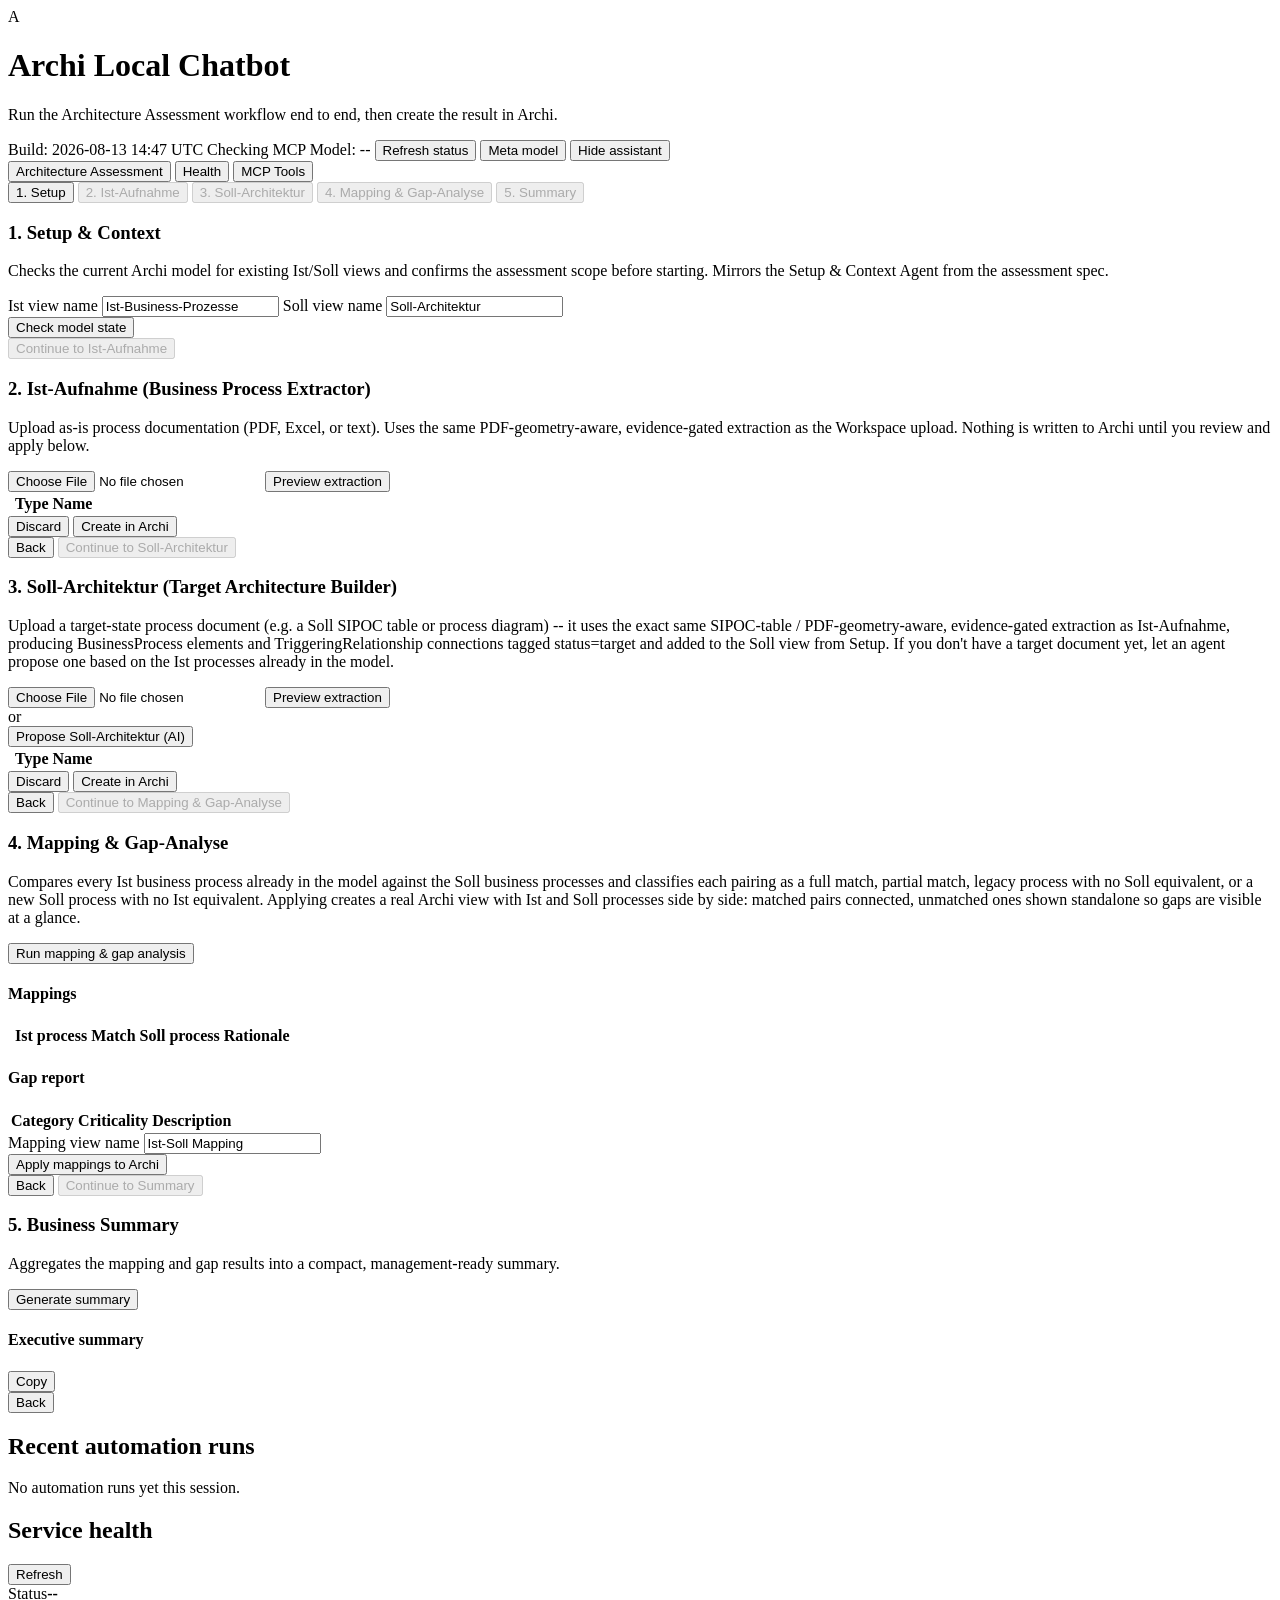
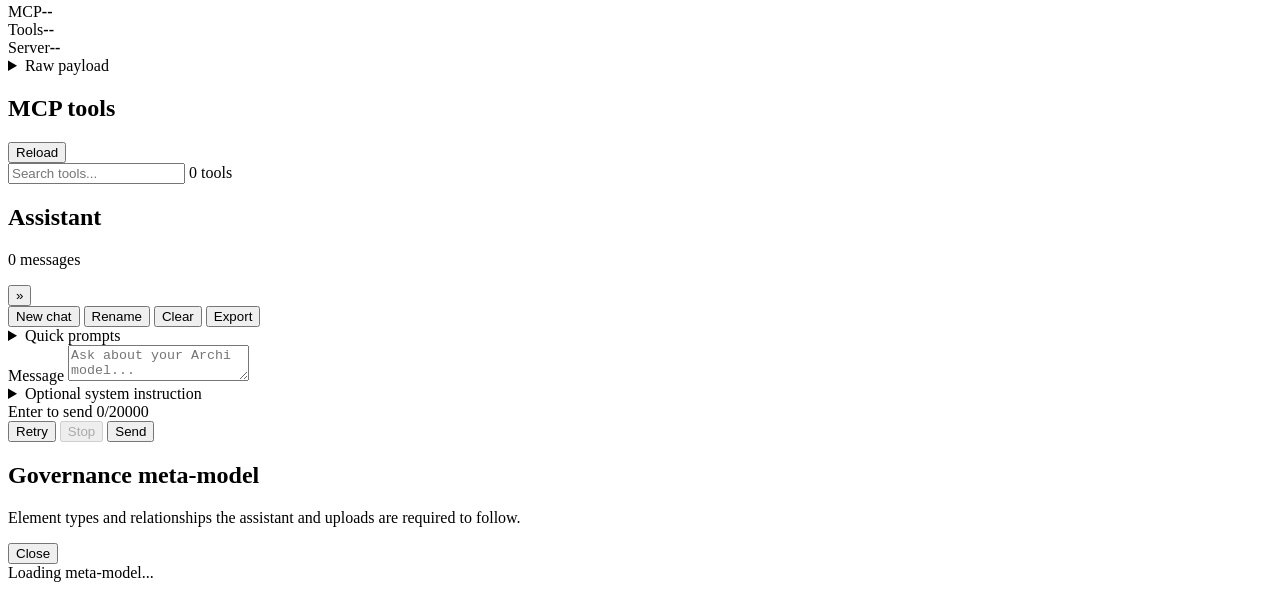
==== frontend/index.html @ 0a6b090e "Fix SIPOC/PDF extraction, mapping pipeline, and simplify UI to Assessment wizard Extraction: - Add d" ====
<!doctype html>
<html lang="en">
  <head>
    <meta charset="UTF-8" />
    <meta name="viewport" content="width=device-width, initial-scale=1.0" />
    <title>Archi Local Chatbot</title>
    <link
      rel="preconnect"
      href="https://fonts.googleapis.com"
    />
    <link
      rel="preconnect"
      href="https://fonts.gstatic.com"
      crossorigin
    />
    <link
      href="https://fonts.googleapis.com/css2?family=IBM+Plex+Sans:wght@400;500;600&family=Space+Grotesk:wght@500;600;700&display=swap"
      rel="stylesheet"
    />
    <link rel="stylesheet" href="/style.css" />
  </head>
  <body>
    <div class="bg-shape bg-shape-1"></div>
    <div class="bg-shape bg-shape-2"></div>

    <div class="app-shell">
      <header class="card topbar">
        <div class="brand">
          <div class="brand-mark">A</div>
          <div>
            <h1>Archi Local Chatbot</h1>
            <p>Run the Architecture Assessment workflow end to end, then create the result in Archi.</p>
          </div>
        </div>
        <div class="topbar-status">
          <span id="buildBadge" class="badge" title="Confirms the browser is running this exact build, not a cached older page">Build: 2026-08-13 14:47 UTC</span>
          <span id="connectionBadge" class="badge status status-pending">Checking MCP</span>
          <span id="modelBadge" class="badge">Model: --</span>
          <button id="refreshHealthBtn" class="btn ghost" type="button">Refresh status</button>
          <button id="metaModelBtn" class="btn ghost" type="button" aria-haspopup="dialog" aria-controls="metaModelModal">
            Meta model
          </button>
          <button id="chatToggleBtn" class="btn ghost" type="button" aria-expanded="true" aria-controls="chatDrawer">
            Hide assistant
          </button>
        </div>
      </header>

      <div id="appGrid" class="app-grid">
        <main class="main-panel">
          <nav class="tab-bar card" aria-label="Workspace sections">
            <button class="tab-btn active" type="button" data-tab="assessmentTab">Architecture Assessment</button>
            <button class="tab-btn" type="button" data-tab="healthTab">Health</button>
            <button class="tab-btn" type="button" data-tab="toolsTab">MCP Tools</button>
          </nav>

          <section id="assessmentTab" class="tab-panel">
            <nav class="assessment-stepper card">
              <button class="assessment-step-btn active" type="button" data-step="setup">1. Setup</button>
              <button class="assessment-step-btn" type="button" data-step="ist" disabled>2. Ist-Aufnahme</button>
              <button class="assessment-step-btn" type="button" data-step="soll" disabled>3. Soll-Architektur</button>
              <button class="assessment-step-btn" type="button" data-step="mapping" disabled>4. Mapping &amp; Gap-Analyse</button>
              <button class="assessment-step-btn" type="button" data-step="summary" disabled>5. Summary</button>
            </nav>

            <section id="assessmentStepSetup" class="card assessment-step">
              <h3>1. Setup &amp; Context</h3>
              <p>Checks the current Archi model for existing Ist/Soll views and confirms the assessment scope before starting. Mirrors the Setup &amp; Context Agent from the assessment spec.</p>
              <div class="assessment-field-row">
                <label>Ist view name
                  <input id="assessmentIstViewName" type="text" value="Ist-Business-Prozesse" maxlength="120" />
                </label>
                <label>Soll view name
                  <input id="assessmentSollViewName" type="text" value="Soll-Architektur" maxlength="120" />
                </label>
              </div>
              <button id="assessmentSetupBtn" class="btn primary" type="button">Check model state</button>
              <div id="assessmentSetupResult" class="assessment-result hidden"></div>
              <div class="assessment-step-actions">
                <span></span>
                <button id="assessmentSetupContinueBtn" class="btn primary" type="button" disabled>Continue to Ist-Aufnahme</button>
              </div>
            </section>

            <section id="assessmentStepIst" class="card assessment-step hidden">
              <h3>2. Ist-Aufnahme (Business Process Extractor)</h3>
              <p>Upload as-is process documentation (PDF, Excel, or text). Uses the same PDF-geometry-aware, evidence-gated extraction as the Workspace upload. Nothing is written to Archi until you review and apply below.</p>
              <form id="assessmentIstForm" class="action-form">
                <input id="assessmentIstFile" type="file" accept=".pdf,.xlsx,.xlsm,.csv,.txt,.md,.json" required />
                <button id="assessmentIstBtn" class="btn primary" type="submit">Preview extraction</button>
              </form>
              <div id="assessmentIstStatus" class="action-status hidden"></div>
              <div id="assessmentIstPreview" class="assessment-preview hidden">
                <div id="assessmentIstCounts" class="preview-counts"></div>
                <div class="table-scroll">
                  <table id="assessmentIstTable" class="preview-table">
                    <thead><tr><th class="col-check"></th><th>Type</th><th>Name</th></tr></thead>
                    <tbody></tbody>
                  </table>
                </div>
                <div class="preview-actions">
                  <button id="assessmentIstDiscardBtn" class="btn ghost" type="button">Discard</button>
                  <button id="assessmentIstApplyBtn" class="btn primary" type="button">Create in Archi</button>
                </div>
              </div>
              <div class="assessment-step-actions">
                <button id="assessmentIstBackBtn" class="btn ghost" type="button">Back</button>
                <button id="assessmentIstContinueBtn" class="btn primary" type="button" disabled>Continue to Soll-Architektur</button>
              </div>
            </section>

            <section id="assessmentStepSoll" class="card assessment-step hidden">
              <h3>3. Soll-Architektur (Target Architecture Builder)</h3>
              <p>Upload a target-state process document (e.g. a Soll SIPOC table or process diagram) -- it uses the exact same SIPOC-table / PDF-geometry-aware, evidence-gated extraction as Ist-Aufnahme, producing BusinessProcess elements and TriggeringRelationship connections tagged status=target and added to the Soll view from Setup. If you don't have a target document yet, let an agent propose one based on the Ist processes already in the model.</p>
              <form id="assessmentSollForm" class="action-form">
                <input id="assessmentSollFile" type="file" accept=".pdf,.xlsx,.xlsm,.csv,.txt,.md,.json" required />
                <button id="assessmentSollBtn" class="btn primary" type="submit">Preview extraction</button>
              </form>
              <div class="assessment-or-divider">or</div>
              <button id="assessmentSollProposeBtn" class="btn primary" type="button">Propose Soll-Architektur (AI)</button>
              <div id="assessmentSollStatus" class="action-status hidden"></div>
              <div id="assessmentSollPreview" class="assessment-preview hidden">
                <div id="assessmentSollCounts" class="preview-counts"></div>
                <div class="table-scroll">
                  <table id="assessmentSollTable" class="preview-table">
                    <thead><tr><th class="col-check"></th><th>Type</th><th>Name</th></tr></thead>
                    <tbody></tbody>
                  </table>
                </div>
                <div class="preview-actions">
                  <button id="assessmentSollDiscardBtn" class="btn ghost" type="button">Discard</button>
                  <button id="assessmentSollApplyBtn" class="btn primary" type="button">Create in Archi</button>
                </div>
              </div>
              <div class="assessment-step-actions">
                <button id="assessmentSollBackBtn" class="btn ghost" type="button">Back</button>
                <button id="assessmentSollContinueBtn" class="btn primary" type="button" disabled>Continue to Mapping &amp; Gap-Analyse</button>
              </div>
            </section>

            <section id="assessmentStepMapping" class="card assessment-step hidden">
              <h3>4. Mapping &amp; Gap-Analyse</h3>
              <p>Compares every Ist business process already in the model against the Soll business processes and classifies each pairing as a full match, partial match, legacy process with no Soll equivalent, or a new Soll process with no Ist equivalent. Applying creates a real Archi view with Ist and Soll processes side by side: matched pairs connected, unmatched ones shown standalone so gaps are visible at a glance.</p>
              <button id="assessmentMappingRunBtn" class="btn primary" type="button">Run mapping &amp; gap analysis</button>
              <div id="assessmentMappingStatus" class="action-status hidden"></div>
              <div id="assessmentMappingResult" class="assessment-preview hidden">
                <h4>Mappings</h4>
                <div class="table-scroll">
                  <table id="assessmentMappingTable" class="preview-table">
                    <thead><tr><th class="col-check"></th><th>Ist process</th><th>Match</th><th>Soll process</th><th>Rationale</th></tr></thead>
                    <tbody></tbody>
                  </table>
                </div>
                <h4>Gap report</h4>
                <div class="table-scroll">
                  <table id="assessmentGapTable" class="preview-table">
                    <thead><tr><th>Category</th><th>Criticality</th><th>Description</th></tr></thead>
                    <tbody></tbody>
                  </table>
                </div>
                <label class="assessment-mapping-view-name-label">Mapping view name
                  <input id="assessmentMappingViewName" type="text" value="Ist-Soll Mapping" maxlength="120" />
                </label>
                <div class="preview-actions">
                  <button id="assessmentMappingApplyBtn" class="btn primary" type="button">Apply mappings to Archi</button>
                </div>
              </div>
              <div class="assessment-step-actions">
                <button id="assessmentMappingBackBtn" class="btn ghost" type="button">Back</button>
                <button id="assessmentMappingContinueBtn" class="btn primary" type="button" disabled>Continue to Summary</button>
              </div>
            </section>

            <section id="assessmentStepSummary" class="card assessment-step hidden">
              <h3>5. Business Summary</h3>
              <p>Aggregates the mapping and gap results into a compact, management-ready summary.</p>
              <button id="assessmentSummaryRunBtn" class="btn primary" type="button">Generate summary</button>
              <div id="assessmentSummaryStatus" class="action-status hidden"></div>
              <div id="assessmentSummaryResult" class="assessment-preview hidden">
                <div id="assessmentSummaryStats" class="kv-grid"></div>
                <h4>Executive summary</h4>
                <p id="assessmentSummaryText" class="assessment-summary-text"></p>
                <button id="assessmentSummaryCopyBtn" class="btn ghost small" type="button">Copy</button>
              </div>
              <div class="assessment-step-actions">
                <button id="assessmentSummaryBackBtn" class="btn ghost" type="button">Back</button>
                <span></span>
              </div>
            </section>

            <section class="card action-log-card">
              <header class="card-head">
                <h2>Recent automation runs</h2>
              </header>
              <div id="actionLog" class="action-log">
                <div class="empty-state">No automation runs yet this session.</div>
              </div>
            </section>
          </section>

          <section id="healthTab" class="tab-panel hidden">
            <section class="card">
              <header class="card-head">
                <h2>Service health</h2>
                <button id="refreshHealthInlineBtn" class="btn ghost small" type="button">Refresh</button>
              </header>
              <div class="kv-grid">
                <div><span>Status</span><strong id="healthStatus">--</strong></div>
                <div><span>MCP</span><strong id="healthMcpStatus">--</strong></div>
                <div><span>Tools</span><strong id="healthToolCount">--</strong></div>
                <div><span>Server</span><strong id="healthServer">--</strong></div>
              </div>
              <details class="raw-block">
                <summary>Raw payload</summary>
                <pre id="healthText">Loading...</pre>
              </details>
            </section>
          </section>

          <section id="toolsTab" class="tab-panel hidden">
            <section class="card">
              <header class="card-head">
                <h2>MCP tools</h2>
                <button id="refreshToolsBtn" class="btn ghost small" type="button">Reload</button>
              </header>
              <div class="tool-toolbar">
                <input id="toolSearchInput" type="search" placeholder="Search tools..." />
                <span id="toolCountBadge" class="badge">0 tools</span>
              </div>
              <div id="toolList" class="tool-list"></div>
            </section>
          </section>
        </main>

        <aside id="chatDrawer" class="chat-drawer card">
          <header class="drawer-head">
            <div class="drawer-head-text">
              <h2 id="conversationTitle">Assistant</h2>
              <p id="conversationMeta">0 messages</p>
            </div>
            <button id="drawerCollapseBtn" class="drawer-collapse-btn" type="button" title="Collapse assistant">&raquo;</button>
          </header>

          <div class="drawer-body">
            <div class="conversation-toolbar">
              <button id="newChatBtn" class="btn small" type="button">New chat</button>
              <button id="renameConversationBtn" class="btn ghost small" type="button">Rename</button>
              <button id="clearBtn" class="btn ghost small" type="button">Clear</button>
              <button id="exportBtn" class="btn ghost small" type="button">Export</button>
            </div>

            <div id="conversationList" class="conversation-list"></div>

            <details class="advanced quick-prompts-details">
              <summary>Quick prompts</summary>
              <div class="quick-prompts">
                <button class="btn ghost quick-prompt" type="button" data-prompt="Summarize the current Archi model structure and key layers.">
                  Model summary
                </button>
                <button class="btn ghost quick-prompt" type="button" data-prompt="Which applications support the customer sales business processes?">
                  Business to app mapping
                </button>
                <button class="btn ghost quick-prompt" type="button" data-prompt="List potential gaps or risks you can infer from this architecture data.">
                  Architecture risks
                </button>
                <button class="btn ghost quick-prompt" type="button" data-prompt="Show important dependencies between technology and application components.">
                  Dependency analysis
                </button>
              </div>
            </details>

            <div id="chatWindow" class="chat-window" aria-live="polite"></div>

            <form id="chatForm" class="composer">
              <label class="sr-only" for="messageInput">Message</label>
              <textarea
                id="messageInput"
                rows="2"
                placeholder="Ask about your Archi model..."
                required
              ></textarea>

              <details class="advanced">
                <summary>Optional system instruction</summary>
                <textarea
                  id="systemPromptInput"
                  rows="3"
                  placeholder="Optional override for assistant behavior on this page."
                ></textarea>
              </details>

              <div class="composer-row">
                <div class="composer-meta">
                  <span class="hint">Enter to send</span>
                  <span id="messageCounter" class="counter">0/20000</span>
                </div>
                <div class="composer-actions">
                  <button id="retryBtn" class="btn ghost small" type="button">Retry</button>
                  <button id="stopBtn" class="btn warn small" type="button" disabled>Stop</button>
                  <button id="sendBtn" class="btn primary small" type="submit">Send</button>
                </div>
              </div>
            </form>
          </div>
        </aside>
      </div>
    </div>

    <div id="metaModelModal" class="modal-overlay hidden" role="dialog" aria-modal="true" aria-labelledby="metaModelTitle">
      <div class="modal-card">
        <header class="modal-head">
          <div>
            <h2 id="metaModelTitle">Governance meta-model</h2>
            <p>Element types and relationships the assistant and uploads are required to follow.</p>
          </div>
          <button id="metaModelCloseBtn" class="btn ghost small" type="button" aria-label="Close">Close</button>
        </header>
        <div id="metaModelBody" class="modal-body">
          <div class="empty-state">Loading meta-model...</div>
        </div>
      </div>
    </div>

    <script src="/app.js"></script>
  </body>
</html>
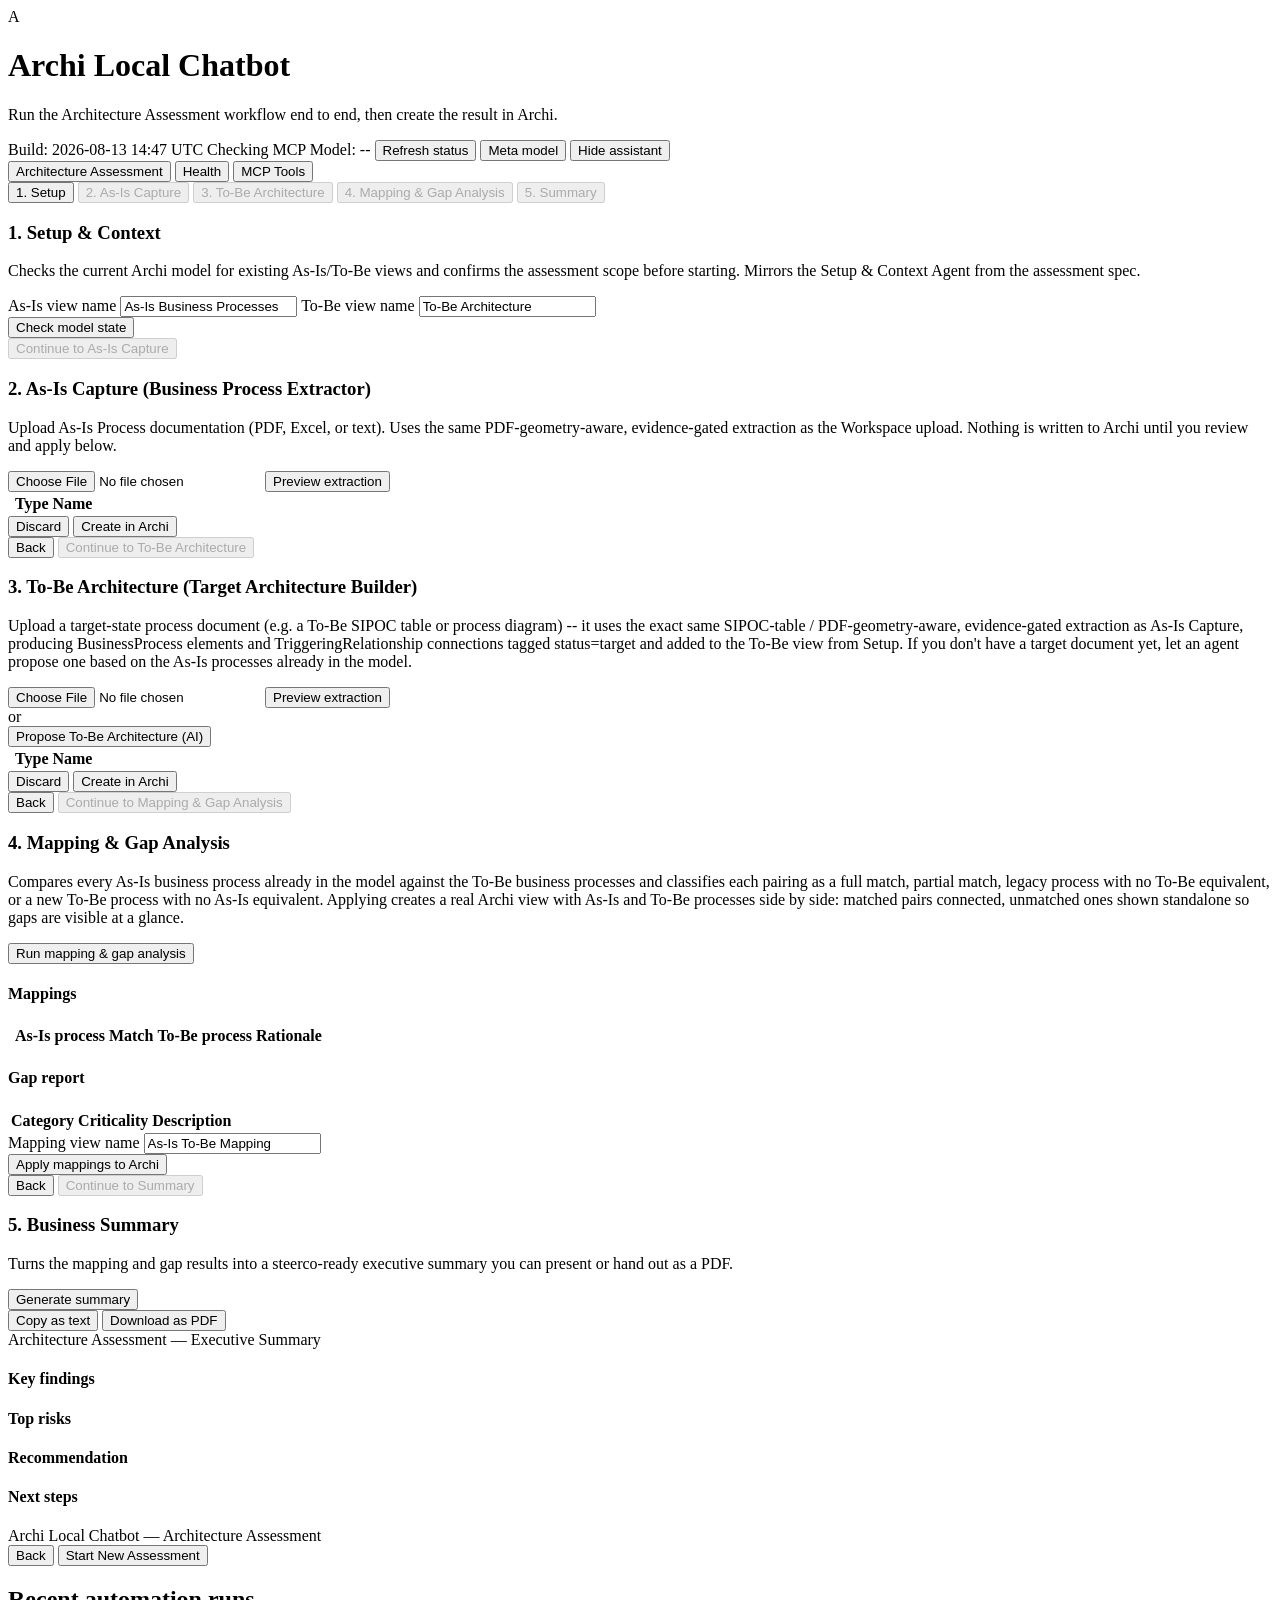
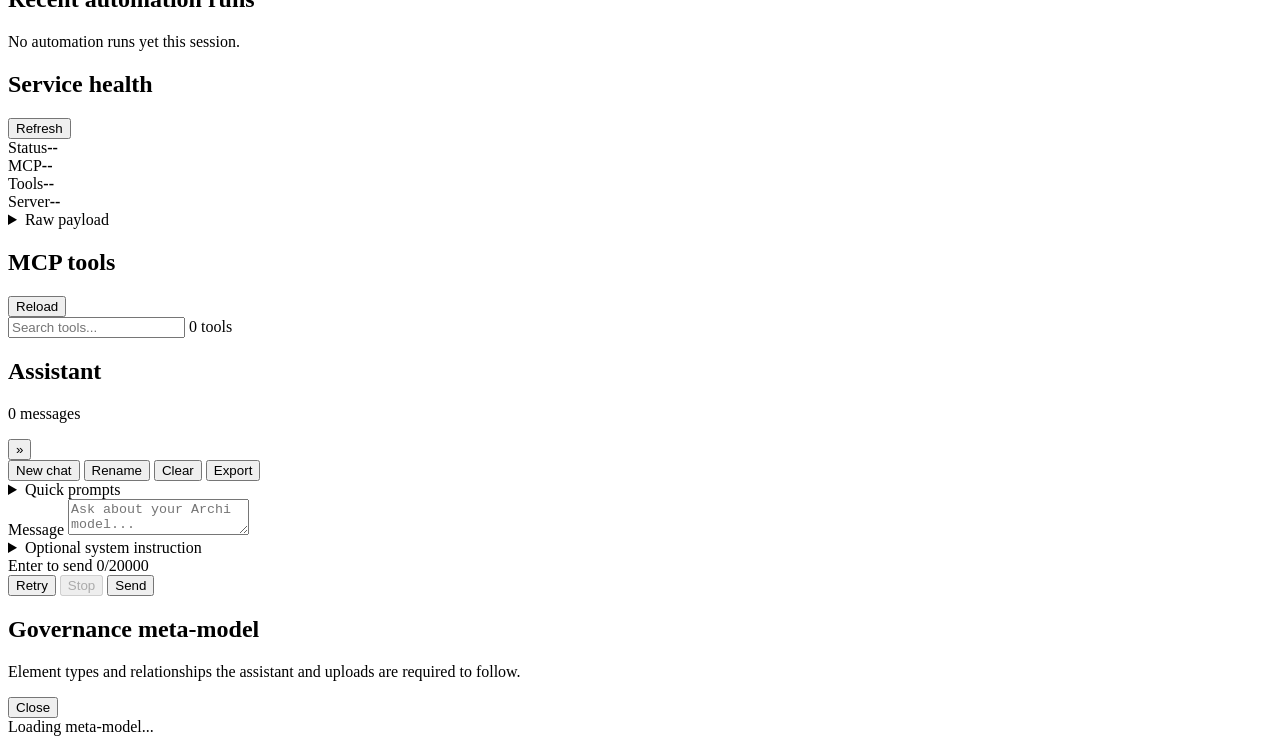
==== commit 6bae1d10: "Fixed As-Is and To-Be Extraction from PDF to Archimate language" ====
--- a/frontend/index.html
+++ b/frontend/index.html
@@ -57,34 +57,34 @@
           <section id="assessmentTab" class="tab-panel">
             <nav class="assessment-stepper card">
               <button class="assessment-step-btn active" type="button" data-step="setup">1. Setup</button>
-              <button class="assessment-step-btn" type="button" data-step="ist" disabled>2. Ist-Aufnahme</button>
-              <button class="assessment-step-btn" type="button" data-step="soll" disabled>3. Soll-Architektur</button>
-              <button class="assessment-step-btn" type="button" data-step="mapping" disabled>4. Mapping &amp; Gap-Analyse</button>
+              <button class="assessment-step-btn" type="button" data-step="ist" disabled>2. As-Is Capture</button>
+              <button class="assessment-step-btn" type="button" data-step="soll" disabled>3. To-Be Architecture</button>
+              <button class="assessment-step-btn" type="button" data-step="mapping" disabled>4. Mapping &amp; Gap Analysis</button>
               <button class="assessment-step-btn" type="button" data-step="summary" disabled>5. Summary</button>
             </nav>
 
             <section id="assessmentStepSetup" class="card assessment-step">
               <h3>1. Setup &amp; Context</h3>
-              <p>Checks the current Archi model for existing Ist/Soll views and confirms the assessment scope before starting. Mirrors the Setup &amp; Context Agent from the assessment spec.</p>
+              <p>Checks the current Archi model for existing As-Is/To-Be views and confirms the assessment scope before starting. Mirrors the Setup &amp; Context Agent from the assessment spec.</p>
               <div class="assessment-field-row">
-                <label>Ist view name
-                  <input id="assessmentIstViewName" type="text" value="Ist-Business-Prozesse" maxlength="120" />
+                <label>As-Is view name
+                  <input id="assessmentIstViewName" type="text" value="As-Is Business Processes" maxlength="120" />
                 </label>
-                <label>Soll view name
-                  <input id="assessmentSollViewName" type="text" value="Soll-Architektur" maxlength="120" />
+                <label>To-Be view name
+                  <input id="assessmentSollViewName" type="text" value="To-Be Architecture" maxlength="120" />
                 </label>
               </div>
               <button id="assessmentSetupBtn" class="btn primary" type="button">Check model state</button>
               <div id="assessmentSetupResult" class="assessment-result hidden"></div>
               <div class="assessment-step-actions">
                 <span></span>
-                <button id="assessmentSetupContinueBtn" class="btn primary" type="button" disabled>Continue to Ist-Aufnahme</button>
+                <button id="assessmentSetupContinueBtn" class="btn primary" type="button" disabled>Continue to As-Is Capture</button>
               </div>
             </section>
 
             <section id="assessmentStepIst" class="card assessment-step hidden">
-              <h3>2. Ist-Aufnahme (Business Process Extractor)</h3>
-              <p>Upload as-is process documentation (PDF, Excel, or text). Uses the same PDF-geometry-aware, evidence-gated extraction as the Workspace upload. Nothing is written to Archi until you review and apply below.</p>
+              <h3>2. As-Is Capture (Business Process Extractor)</h3>
+              <p>Upload As-Is Process documentation (PDF, Excel, or text). Uses the same PDF-geometry-aware, evidence-gated extraction as the Workspace upload. Nothing is written to Archi until you review and apply below.</p>
               <form id="assessmentIstForm" class="action-form">
                 <input id="assessmentIstFile" type="file" accept=".pdf,.xlsx,.xlsm,.csv,.txt,.md,.json" required />
                 <button id="assessmentIstBtn" class="btn primary" type="submit">Preview extraction</button>
@@ -105,19 +105,19 @@
               </div>
               <div class="assessment-step-actions">
                 <button id="assessmentIstBackBtn" class="btn ghost" type="button">Back</button>
-                <button id="assessmentIstContinueBtn" class="btn primary" type="button" disabled>Continue to Soll-Architektur</button>
+                <button id="assessmentIstContinueBtn" class="btn primary" type="button" disabled>Continue to To-Be Architecture</button>
               </div>
             </section>
 
             <section id="assessmentStepSoll" class="card assessment-step hidden">
-              <h3>3. Soll-Architektur (Target Architecture Builder)</h3>
-              <p>Upload a target-state process document (e.g. a Soll SIPOC table or process diagram) -- it uses the exact same SIPOC-table / PDF-geometry-aware, evidence-gated extraction as Ist-Aufnahme, producing BusinessProcess elements and TriggeringRelationship connections tagged status=target and added to the Soll view from Setup. If you don't have a target document yet, let an agent propose one based on the Ist processes already in the model.</p>
+              <h3>3. To-Be Architecture (Target Architecture Builder)</h3>
+              <p>Upload a target-state process document (e.g. a To-Be SIPOC table or process diagram) -- it uses the exact same SIPOC-table / PDF-geometry-aware, evidence-gated extraction as As-Is Capture, producing BusinessProcess elements and TriggeringRelationship connections tagged status=target and added to the To-Be view from Setup. If you don't have a target document yet, let an agent propose one based on the As-Is processes already in the model.</p>
               <form id="assessmentSollForm" class="action-form">
                 <input id="assessmentSollFile" type="file" accept=".pdf,.xlsx,.xlsm,.csv,.txt,.md,.json" required />
                 <button id="assessmentSollBtn" class="btn primary" type="submit">Preview extraction</button>
               </form>
               <div class="assessment-or-divider">or</div>
-              <button id="assessmentSollProposeBtn" class="btn primary" type="button">Propose Soll-Architektur (AI)</button>
+              <button id="assessmentSollProposeBtn" class="btn primary" type="button">Propose To-Be Architecture (AI)</button>
               <div id="assessmentSollStatus" class="action-status hidden"></div>
               <div id="assessmentSollPreview" class="assessment-preview hidden">
                 <div id="assessmentSollCounts" class="preview-counts"></div>
@@ -134,20 +134,20 @@
               </div>
               <div class="assessment-step-actions">
                 <button id="assessmentSollBackBtn" class="btn ghost" type="button">Back</button>
-                <button id="assessmentSollContinueBtn" class="btn primary" type="button" disabled>Continue to Mapping &amp; Gap-Analyse</button>
+                <button id="assessmentSollContinueBtn" class="btn primary" type="button" disabled>Continue to Mapping &amp; Gap Analysis</button>
               </div>
             </section>
 
             <section id="assessmentStepMapping" class="card assessment-step hidden">
-              <h3>4. Mapping &amp; Gap-Analyse</h3>
-              <p>Compares every Ist business process already in the model against the Soll business processes and classifies each pairing as a full match, partial match, legacy process with no Soll equivalent, or a new Soll process with no Ist equivalent. Applying creates a real Archi view with Ist and Soll processes side by side: matched pairs connected, unmatched ones shown standalone so gaps are visible at a glance.</p>
+              <h3>4. Mapping &amp; Gap Analysis</h3>
+              <p>Compares every As-Is business process already in the model against the To-Be business processes and classifies each pairing as a full match, partial match, legacy process with no To-Be equivalent, or a new To-Be process with no As-Is equivalent. Applying creates a real Archi view with As-Is and To-Be processes side by side: matched pairs connected, unmatched ones shown standalone so gaps are visible at a glance.</p>
               <button id="assessmentMappingRunBtn" class="btn primary" type="button">Run mapping &amp; gap analysis</button>
               <div id="assessmentMappingStatus" class="action-status hidden"></div>
               <div id="assessmentMappingResult" class="assessment-preview hidden">
                 <h4>Mappings</h4>
                 <div class="table-scroll">
                   <table id="assessmentMappingTable" class="preview-table">
-                    <thead><tr><th class="col-check"></th><th>Ist process</th><th>Match</th><th>Soll process</th><th>Rationale</th></tr></thead>
+                    <thead><tr><th class="col-check"></th><th>As-Is process</th><th>Match</th><th>To-Be process</th><th>Rationale</th></tr></thead>
                     <tbody></tbody>
                   </table>
                 </div>
@@ -159,7 +159,7 @@
                   </table>
                 </div>
                 <label class="assessment-mapping-view-name-label">Mapping view name
-                  <input id="assessmentMappingViewName" type="text" value="Ist-Soll Mapping" maxlength="120" />
+                  <input id="assessmentMappingViewName" type="text" value="As-Is To-Be Mapping" maxlength="120" />
                 </label>
                 <div class="preview-actions">
                   <button id="assessmentMappingApplyBtn" class="btn primary" type="button">Apply mappings to Archi</button>
@@ -173,18 +173,54 @@
 
             <section id="assessmentStepSummary" class="card assessment-step hidden">
               <h3>5. Business Summary</h3>
-              <p>Aggregates the mapping and gap results into a compact, management-ready summary.</p>
+              <p>Turns the mapping and gap results into a steerco-ready executive summary you can present or hand out as a PDF.</p>
               <button id="assessmentSummaryRunBtn" class="btn primary" type="button">Generate summary</button>
               <div id="assessmentSummaryStatus" class="action-status hidden"></div>
               <div id="assessmentSummaryResult" class="assessment-preview hidden">
-                <div id="assessmentSummaryStats" class="kv-grid"></div>
-                <h4>Executive summary</h4>
-                <p id="assessmentSummaryText" class="assessment-summary-text"></p>
-                <button id="assessmentSummaryCopyBtn" class="btn ghost small" type="button">Copy</button>
+                <div class="summary-toolbar">
+                  <button id="assessmentSummaryCopyBtn" class="btn ghost small" type="button">Copy as text</button>
+                  <button id="assessmentSummaryDownloadBtn" class="btn primary small" type="button">Download as PDF</button>
+                </div>
+
+                <article id="summarySlide" class="summary-slide">
+                  <header class="summary-slide-head">
+                    <div class="summary-slide-kicker">Architecture Assessment &mdash; Executive Summary</div>
+                    <h2 id="summaryHeadline" class="summary-headline"></h2>
+                    <span id="summaryReadinessBadge" class="summary-readiness-badge"></span>
+                  </header>
+
+                  <div id="summaryStatRow" class="summary-stat-row"></div>
+
+                  <div class="summary-columns">
+                    <section class="summary-block">
+                      <h4>Key findings</h4>
+                      <ul id="summaryFindingsList" class="summary-list"></ul>
+                    </section>
+                    <section class="summary-block summary-block-risk">
+                      <h4>Top risks</h4>
+                      <ul id="summaryRisksList" class="summary-list"></ul>
+                    </section>
+                  </div>
+
+                  <section class="summary-block summary-block-recommendation">
+                    <h4>Recommendation</h4>
+                    <p id="summaryRecommendationText"></p>
+                  </section>
+
+                  <section class="summary-block">
+                    <h4>Next steps</h4>
+                    <ol id="summaryNextStepsList" class="summary-list summary-list-numbered"></ol>
+                  </section>
+
+                  <footer class="summary-slide-footer">
+                    <span id="summaryGeneratedAt"></span>
+                    <span>Archi Local Chatbot &mdash; Architecture Assessment</span>
+                  </footer>
+                </article>
               </div>
               <div class="assessment-step-actions">
                 <button id="assessmentSummaryBackBtn" class="btn ghost" type="button">Back</button>
-                <span></span>
+                <button id="assessmentStartNewBtn" class="btn primary" type="button">Start New Assessment</button>
               </div>
             </section>
 
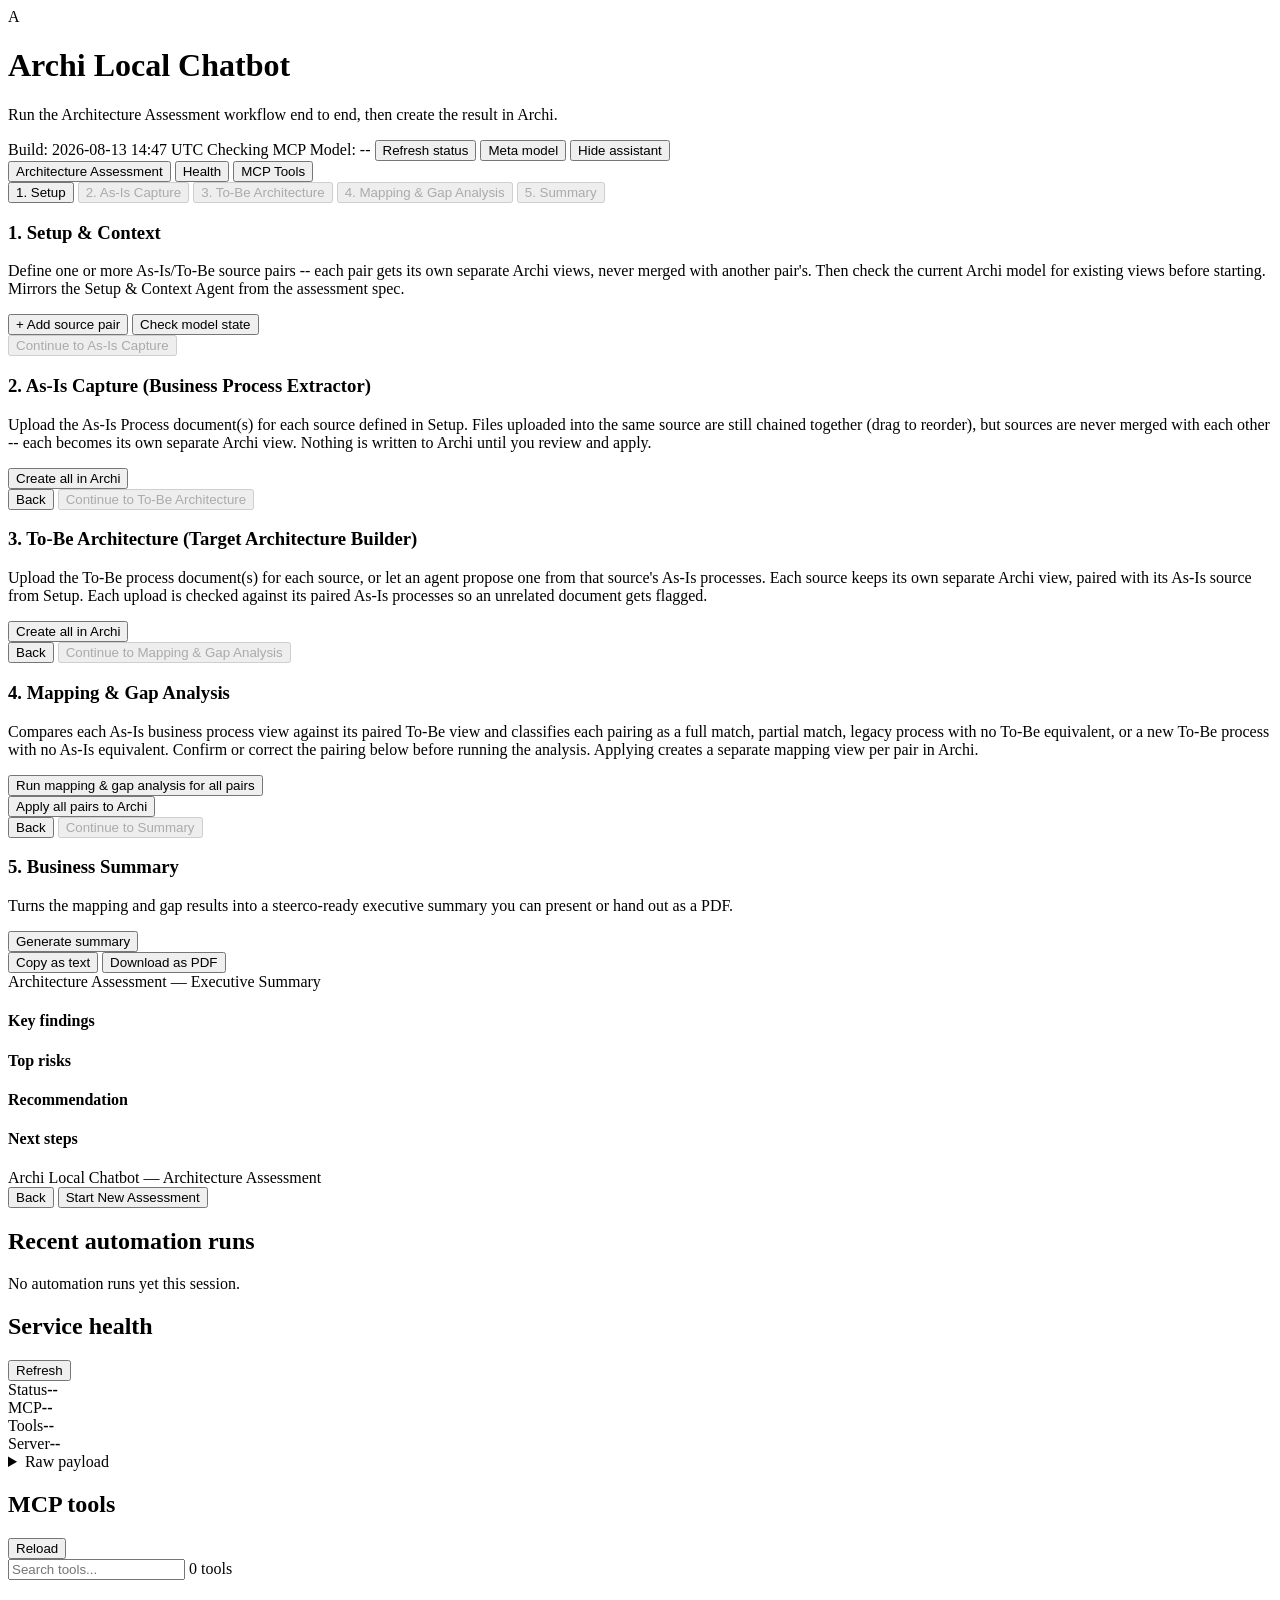
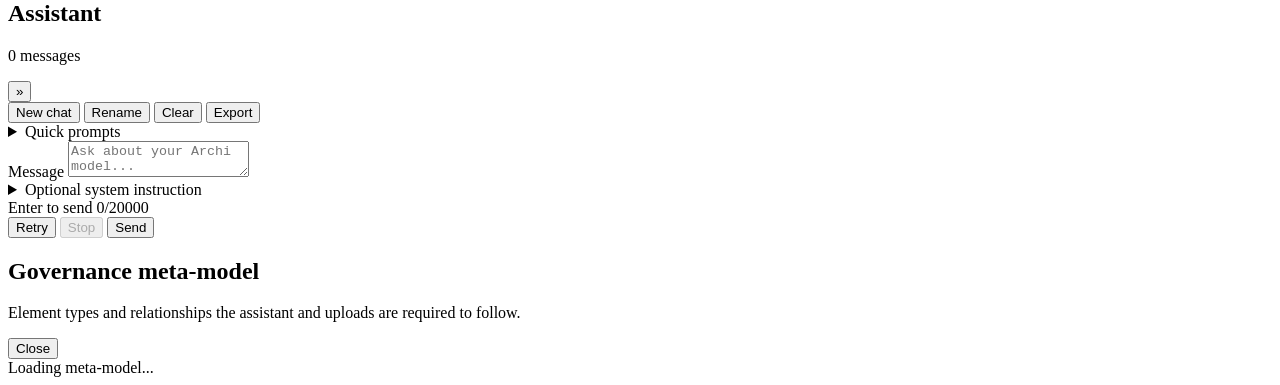
==== commit 0d1aeae1: "Multi document handling, enhanced model and fixes" ====
--- a/frontend/index.html
+++ b/frontend/index.html
@@ -65,15 +65,9 @@
 
             <section id="assessmentStepSetup" class="card assessment-step">
               <h3>1. Setup &amp; Context</h3>
-              <p>Checks the current Archi model for existing As-Is/To-Be views and confirms the assessment scope before starting. Mirrors the Setup &amp; Context Agent from the assessment spec.</p>
-              <div class="assessment-field-row">
-                <label>As-Is view name
-                  <input id="assessmentIstViewName" type="text" value="As-Is Business Processes" maxlength="120" />
-                </label>
-                <label>To-Be view name
-                  <input id="assessmentSollViewName" type="text" value="To-Be Architecture" maxlength="120" />
-                </label>
-              </div>
+              <p>Define one or more As-Is/To-Be source pairs -- each pair gets its own separate Archi views, never merged with another pair's. Then check the current Archi model for existing views before starting. Mirrors the Setup &amp; Context Agent from the assessment spec.</p>
+              <div id="assessmentPairRows" class="assessment-pair-rows"></div>
+              <button id="assessmentPairAddBtn" class="btn ghost small" type="button">+ Add source pair</button>
               <button id="assessmentSetupBtn" class="btn primary" type="button">Check model state</button>
               <div id="assessmentSetupResult" class="assessment-result hidden"></div>
               <div class="assessment-step-actions">
@@ -84,25 +78,11 @@
 
             <section id="assessmentStepIst" class="card assessment-step hidden">
               <h3>2. As-Is Capture (Business Process Extractor)</h3>
-              <p>Upload As-Is Process documentation (PDF, Excel, or text). Uses the same PDF-geometry-aware, evidence-gated extraction as the Workspace upload. Nothing is written to Archi until you review and apply below.</p>
-              <form id="assessmentIstForm" class="action-form">
-                <input id="assessmentIstFile" type="file" accept=".pdf,.xlsx,.xlsm,.csv,.txt,.md,.json" required />
-                <button id="assessmentIstBtn" class="btn primary" type="submit">Preview extraction</button>
-              </form>
-              <div id="assessmentIstStatus" class="action-status hidden"></div>
-              <div id="assessmentIstPreview" class="assessment-preview hidden">
-                <div id="assessmentIstCounts" class="preview-counts"></div>
-                <div class="table-scroll">
-                  <table id="assessmentIstTable" class="preview-table">
-                    <thead><tr><th class="col-check"></th><th>Type</th><th>Name</th></tr></thead>
-                    <tbody></tbody>
-                  </table>
-                </div>
-                <div class="preview-actions">
-                  <button id="assessmentIstDiscardBtn" class="btn ghost" type="button">Discard</button>
-                  <button id="assessmentIstApplyBtn" class="btn primary" type="button">Create in Archi</button>
-                </div>
-              </div>
+              <p>Upload the As-Is Process document(s) for each source defined in Setup. Files uploaded into the same source are still chained together (drag to reorder), but sources are never merged with each other -- each becomes its own separate Archi view. Nothing is written to Archi until you review and apply.</p>
+              <div class="assessment-pair-list-toolbar">
+                <button id="assessmentIstApplyAllBtn" class="btn ghost small" type="button">Create all in Archi</button>
+              </div>
+              <div id="assessmentIstPairList" class="assessment-pair-capture-list"></div>
               <div class="assessment-step-actions">
                 <button id="assessmentIstBackBtn" class="btn ghost" type="button">Back</button>
                 <button id="assessmentIstContinueBtn" class="btn primary" type="button" disabled>Continue to To-Be Architecture</button>
@@ -111,27 +91,11 @@
 
             <section id="assessmentStepSoll" class="card assessment-step hidden">
               <h3>3. To-Be Architecture (Target Architecture Builder)</h3>
-              <p>Upload a target-state process document (e.g. a To-Be SIPOC table or process diagram) -- it uses the exact same SIPOC-table / PDF-geometry-aware, evidence-gated extraction as As-Is Capture, producing BusinessProcess elements and TriggeringRelationship connections tagged status=target and added to the To-Be view from Setup. If you don't have a target document yet, let an agent propose one based on the As-Is processes already in the model.</p>
-              <form id="assessmentSollForm" class="action-form">
-                <input id="assessmentSollFile" type="file" accept=".pdf,.xlsx,.xlsm,.csv,.txt,.md,.json" required />
-                <button id="assessmentSollBtn" class="btn primary" type="submit">Preview extraction</button>
-              </form>
-              <div class="assessment-or-divider">or</div>
-              <button id="assessmentSollProposeBtn" class="btn primary" type="button">Propose To-Be Architecture (AI)</button>
-              <div id="assessmentSollStatus" class="action-status hidden"></div>
-              <div id="assessmentSollPreview" class="assessment-preview hidden">
-                <div id="assessmentSollCounts" class="preview-counts"></div>
-                <div class="table-scroll">
-                  <table id="assessmentSollTable" class="preview-table">
-                    <thead><tr><th class="col-check"></th><th>Type</th><th>Name</th></tr></thead>
-                    <tbody></tbody>
-                  </table>
-                </div>
-                <div class="preview-actions">
-                  <button id="assessmentSollDiscardBtn" class="btn ghost" type="button">Discard</button>
-                  <button id="assessmentSollApplyBtn" class="btn primary" type="button">Create in Archi</button>
-                </div>
-              </div>
+              <p>Upload the To-Be process document(s) for each source, or let an agent propose one from that source's As-Is processes. Each source keeps its own separate Archi view, paired with its As-Is source from Setup. Each upload is checked against its paired As-Is processes so an unrelated document gets flagged.</p>
+              <div class="assessment-pair-list-toolbar">
+                <button id="assessmentSollApplyAllBtn" class="btn ghost small" type="button">Create all in Archi</button>
+              </div>
+              <div id="assessmentSollPairList" class="assessment-pair-capture-list"></div>
               <div class="assessment-step-actions">
                 <button id="assessmentSollBackBtn" class="btn ghost" type="button">Back</button>
                 <button id="assessmentSollContinueBtn" class="btn primary" type="button" disabled>Continue to Mapping &amp; Gap Analysis</button>
@@ -140,31 +104,14 @@
 
             <section id="assessmentStepMapping" class="card assessment-step hidden">
               <h3>4. Mapping &amp; Gap Analysis</h3>
-              <p>Compares every As-Is business process already in the model against the To-Be business processes and classifies each pairing as a full match, partial match, legacy process with no To-Be equivalent, or a new To-Be process with no As-Is equivalent. Applying creates a real Archi view with As-Is and To-Be processes side by side: matched pairs connected, unmatched ones shown standalone so gaps are visible at a glance.</p>
-              <button id="assessmentMappingRunBtn" class="btn primary" type="button">Run mapping &amp; gap analysis</button>
+              <p>Compares each As-Is business process view against its paired To-Be view and classifies each pairing as a full match, partial match, legacy process with no To-Be equivalent, or a new To-Be process with no As-Is equivalent. Confirm or correct the pairing below before running the analysis. Applying creates a separate mapping view per pair in Archi.</p>
+              <div id="assessmentPairingReview" class="assessment-pairing-review"></div>
+              <button id="assessmentMappingRunBtn" class="btn primary" type="button">Run mapping &amp; gap analysis for all pairs</button>
               <div id="assessmentMappingStatus" class="action-status hidden"></div>
-              <div id="assessmentMappingResult" class="assessment-preview hidden">
-                <h4>Mappings</h4>
-                <div class="table-scroll">
-                  <table id="assessmentMappingTable" class="preview-table">
-                    <thead><tr><th class="col-check"></th><th>As-Is process</th><th>Match</th><th>To-Be process</th><th>Rationale</th></tr></thead>
-                    <tbody></tbody>
-                  </table>
-                </div>
-                <h4>Gap report</h4>
-                <div class="table-scroll">
-                  <table id="assessmentGapTable" class="preview-table">
-                    <thead><tr><th>Category</th><th>Criticality</th><th>Description</th></tr></thead>
-                    <tbody></tbody>
-                  </table>
-                </div>
-                <label class="assessment-mapping-view-name-label">Mapping view name
-                  <input id="assessmentMappingViewName" type="text" value="As-Is To-Be Mapping" maxlength="120" />
-                </label>
-                <div class="preview-actions">
-                  <button id="assessmentMappingApplyBtn" class="btn primary" type="button">Apply mappings to Archi</button>
-                </div>
-              </div>
+              <div class="assessment-pair-list-toolbar">
+                <button id="assessmentMappingApplyAllBtn" class="btn ghost small" type="button">Apply all pairs to Archi</button>
+              </div>
+              <div id="assessmentMappingPairList" class="assessment-pair-mapping-list"></div>
               <div class="assessment-step-actions">
                 <button id="assessmentMappingBackBtn" class="btn ghost" type="button">Back</button>
                 <button id="assessmentMappingContinueBtn" class="btn primary" type="button" disabled>Continue to Summary</button>
@@ -190,6 +137,8 @@
                   </header>
 
                   <div id="summaryStatRow" class="summary-stat-row"></div>
+
+                  <div id="summaryPairBreakdown" class="summary-pair-breakdown hidden"></div>
 
                   <div class="summary-columns">
                     <section class="summary-block">
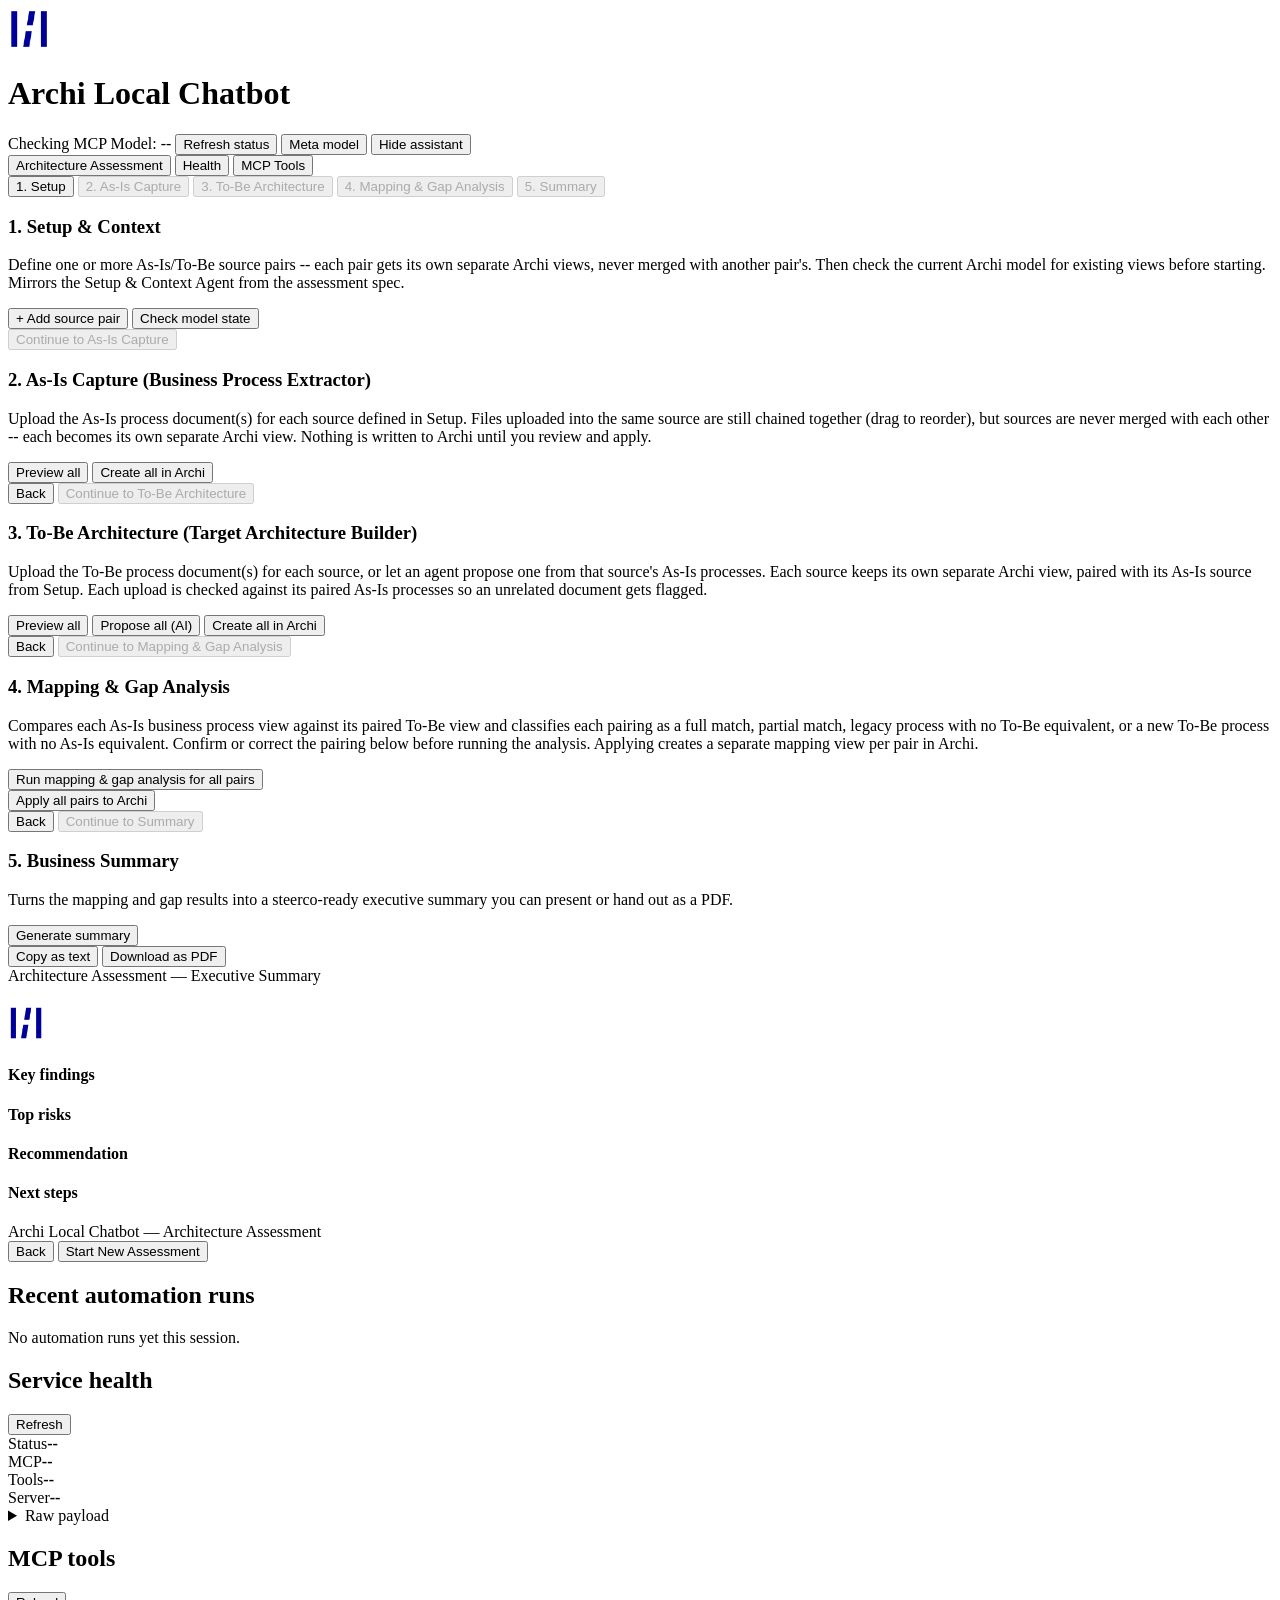
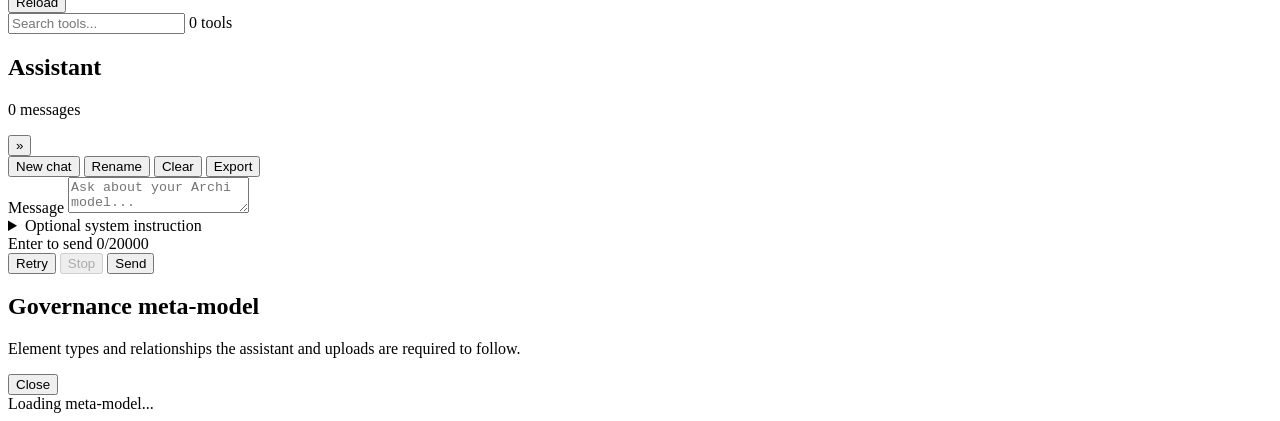
==== commit ed99579d: "Fix mapping apply failures, stale pairing, and view lookups; add batch preview/propose - Chunk bulk-" ====
--- a/frontend/index.html
+++ b/frontend/index.html
@@ -17,6 +17,7 @@
       href="https://fonts.googleapis.com/css2?family=IBM+Plex+Sans:wght@400;500;600&family=Space+Grotesk:wght@500;600;700&display=swap"
       rel="stylesheet"
     />
+    <link rel="icon" type="image/png" href="[data-uri]" />
     <link rel="stylesheet" href="/style.css" />
   </head>
   <body>
@@ -26,14 +27,12 @@
     <div class="app-shell">
       <header class="card topbar">
         <div class="brand">
-          <div class="brand-mark">A</div>
+          <img class="brand-mark" width="42" height="42" src="[data-uri]" alt="MHP" />
           <div>
             <h1>Archi Local Chatbot</h1>
-            <p>Run the Architecture Assessment workflow end to end, then create the result in Archi.</p>
           </div>
         </div>
         <div class="topbar-status">
-          <span id="buildBadge" class="badge" title="Confirms the browser is running this exact build, not a cached older page">Build: 2026-08-13 14:47 UTC</span>
           <span id="connectionBadge" class="badge status status-pending">Checking MCP</span>
           <span id="modelBadge" class="badge">Model: --</span>
           <button id="refreshHealthBtn" class="btn ghost" type="button">Refresh status</button>
@@ -78,8 +77,9 @@
 
             <section id="assessmentStepIst" class="card assessment-step hidden">
               <h3>2. As-Is Capture (Business Process Extractor)</h3>
-              <p>Upload the As-Is Process document(s) for each source defined in Setup. Files uploaded into the same source are still chained together (drag to reorder), but sources are never merged with each other -- each becomes its own separate Archi view. Nothing is written to Archi until you review and apply.</p>
+              <p>Upload the As-Is process document(s) for each source defined in Setup. Files uploaded into the same source are still chained together (drag to reorder), but sources are never merged with each other -- each becomes its own separate Archi view. Nothing is written to Archi until you review and apply.</p>
               <div class="assessment-pair-list-toolbar">
+                <button id="assessmentIstPreviewAllBtn" class="btn ghost small" type="button">Preview all</button>
                 <button id="assessmentIstApplyAllBtn" class="btn ghost small" type="button">Create all in Archi</button>
               </div>
               <div id="assessmentIstPairList" class="assessment-pair-capture-list"></div>
@@ -93,6 +93,8 @@
               <h3>3. To-Be Architecture (Target Architecture Builder)</h3>
               <p>Upload the To-Be process document(s) for each source, or let an agent propose one from that source's As-Is processes. Each source keeps its own separate Archi view, paired with its As-Is source from Setup. Each upload is checked against its paired As-Is processes so an unrelated document gets flagged.</p>
               <div class="assessment-pair-list-toolbar">
+                <button id="assessmentSollPreviewAllBtn" class="btn ghost small" type="button">Preview all</button>
+                <button id="assessmentSollProposeAllBtn" class="btn ghost small" type="button">Propose all (AI)</button>
                 <button id="assessmentSollApplyAllBtn" class="btn ghost small" type="button">Create all in Archi</button>
               </div>
               <div id="assessmentSollPairList" class="assessment-pair-capture-list"></div>
@@ -131,9 +133,12 @@
 
                 <article id="summarySlide" class="summary-slide">
                   <header class="summary-slide-head">
-                    <div class="summary-slide-kicker">Architecture Assessment &mdash; Executive Summary</div>
-                    <h2 id="summaryHeadline" class="summary-headline"></h2>
-                    <span id="summaryReadinessBadge" class="summary-readiness-badge"></span>
+                    <div class="summary-slide-head-text">
+                      <div class="summary-slide-kicker">Architecture Assessment &mdash; Executive Summary</div>
+                      <h2 id="summaryHeadline" class="summary-headline"></h2>
+                      <span id="summaryReadinessBadge" class="summary-readiness-badge"></span>
+                    </div>
+                    <img class="summary-slide-logo" width="36" height="36" src="[data-uri]" alt="MHP" />
                   </header>
 
                   <div id="summaryStatRow" class="summary-stat-row"></div>
@@ -235,24 +240,6 @@
             </div>
 
             <div id="conversationList" class="conversation-list"></div>
-
-            <details class="advanced quick-prompts-details">
-              <summary>Quick prompts</summary>
-              <div class="quick-prompts">
-                <button class="btn ghost quick-prompt" type="button" data-prompt="Summarize the current Archi model structure and key layers.">
-                  Model summary
-                </button>
-                <button class="btn ghost quick-prompt" type="button" data-prompt="Which applications support the customer sales business processes?">
-                  Business to app mapping
-                </button>
-                <button class="btn ghost quick-prompt" type="button" data-prompt="List potential gaps or risks you can infer from this architecture data.">
-                  Architecture risks
-                </button>
-                <button class="btn ghost quick-prompt" type="button" data-prompt="Show important dependencies between technology and application components.">
-                  Dependency analysis
-                </button>
-              </div>
-            </details>
 
             <div id="chatWindow" class="chat-window" aria-live="polite"></div>
 
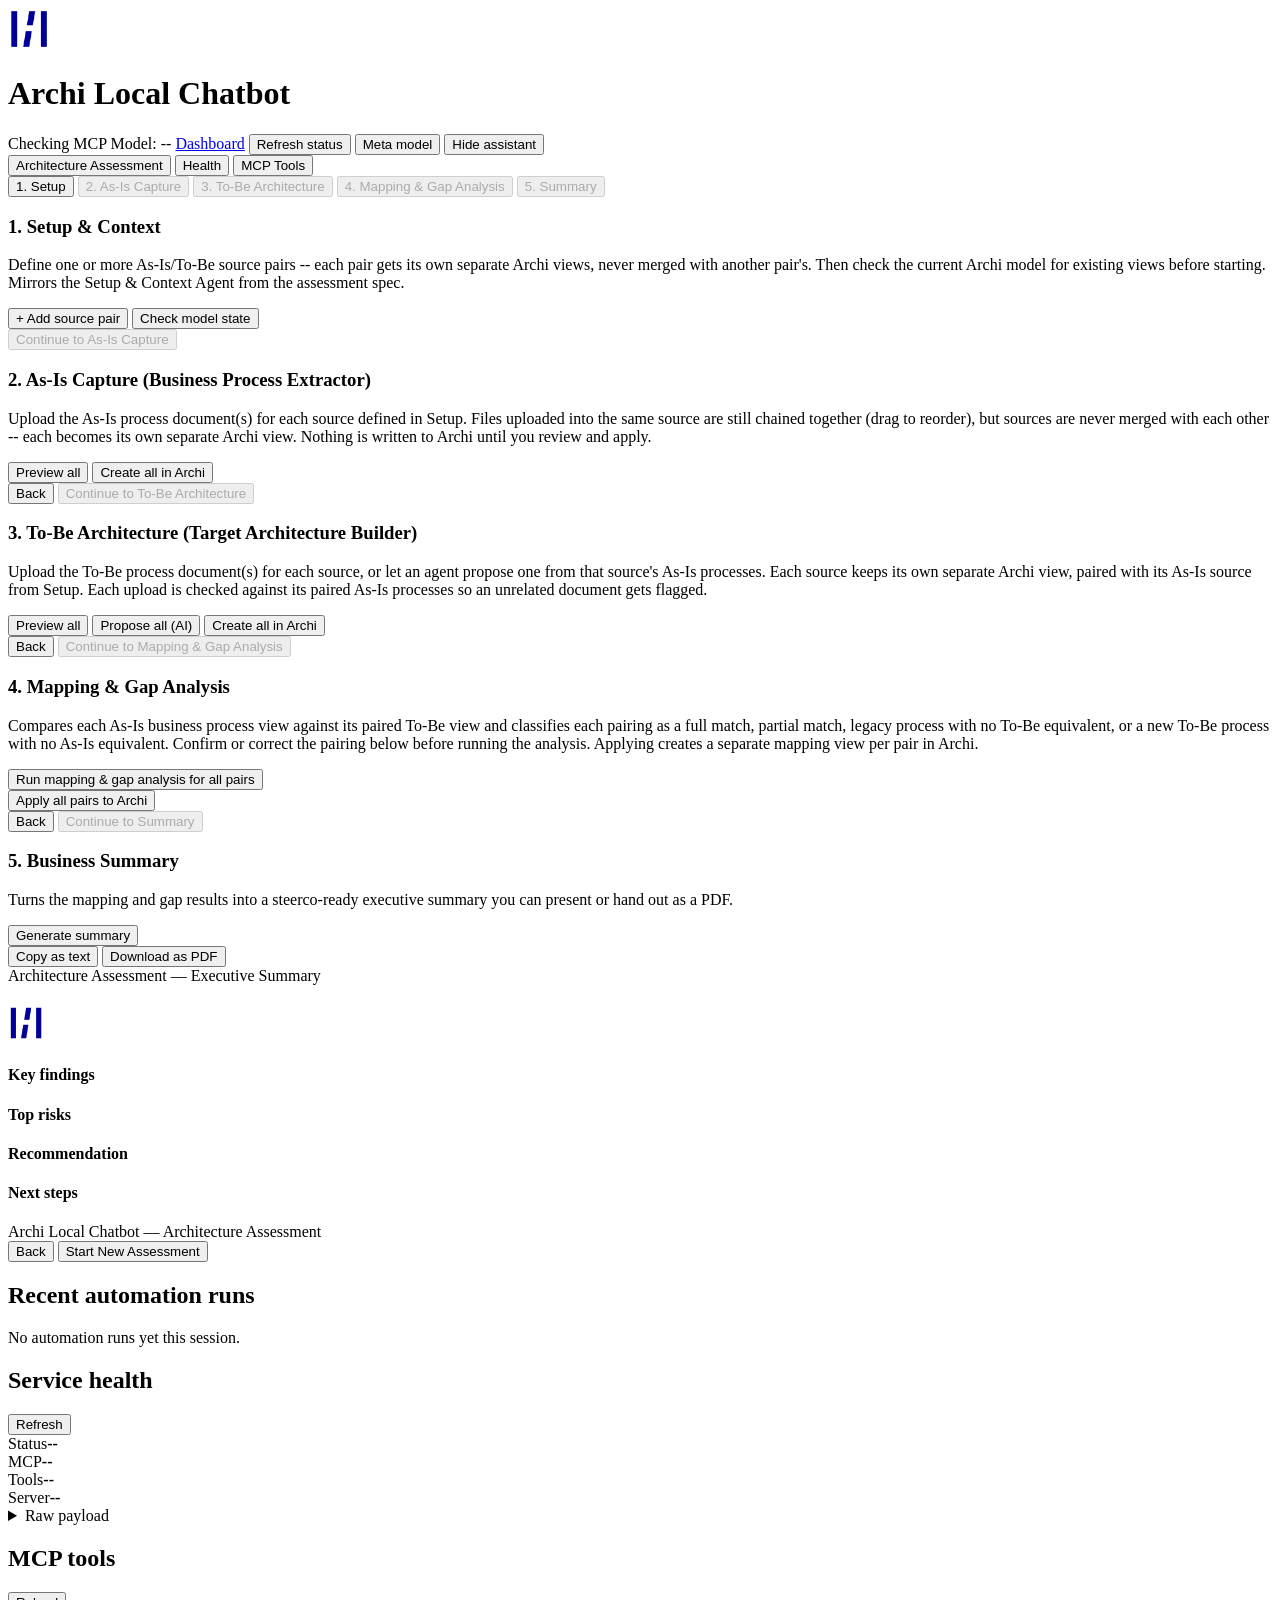
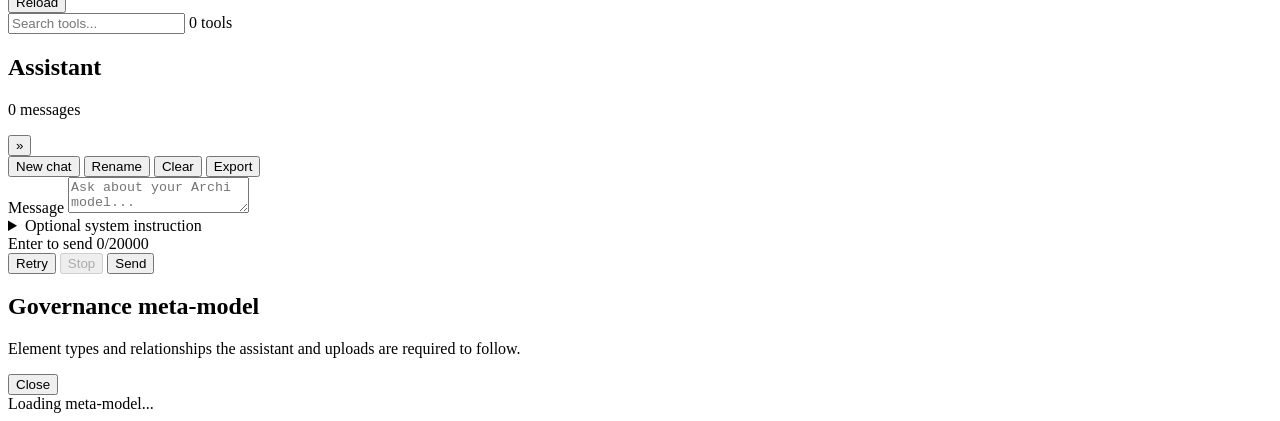
==== commit da0bfa54: "Add transformation dashboard with live Archi metrics and engineering demo dataset - Backend: GET /ap" ====
--- a/frontend/index.html
+++ b/frontend/index.html
@@ -35,6 +35,7 @@
         <div class="topbar-status">
           <span id="connectionBadge" class="badge status status-pending">Checking MCP</span>
           <span id="modelBadge" class="badge">Model: --</span>
+          <a id="dashboardBtn" class="btn primary" href="/dashboard.html" target="_blank" rel="noopener">Dashboard</a>
           <button id="refreshHealthBtn" class="btn ghost" type="button">Refresh status</button>
           <button id="metaModelBtn" class="btn ghost" type="button" aria-haspopup="dialog" aria-controls="metaModelModal">
             Meta model
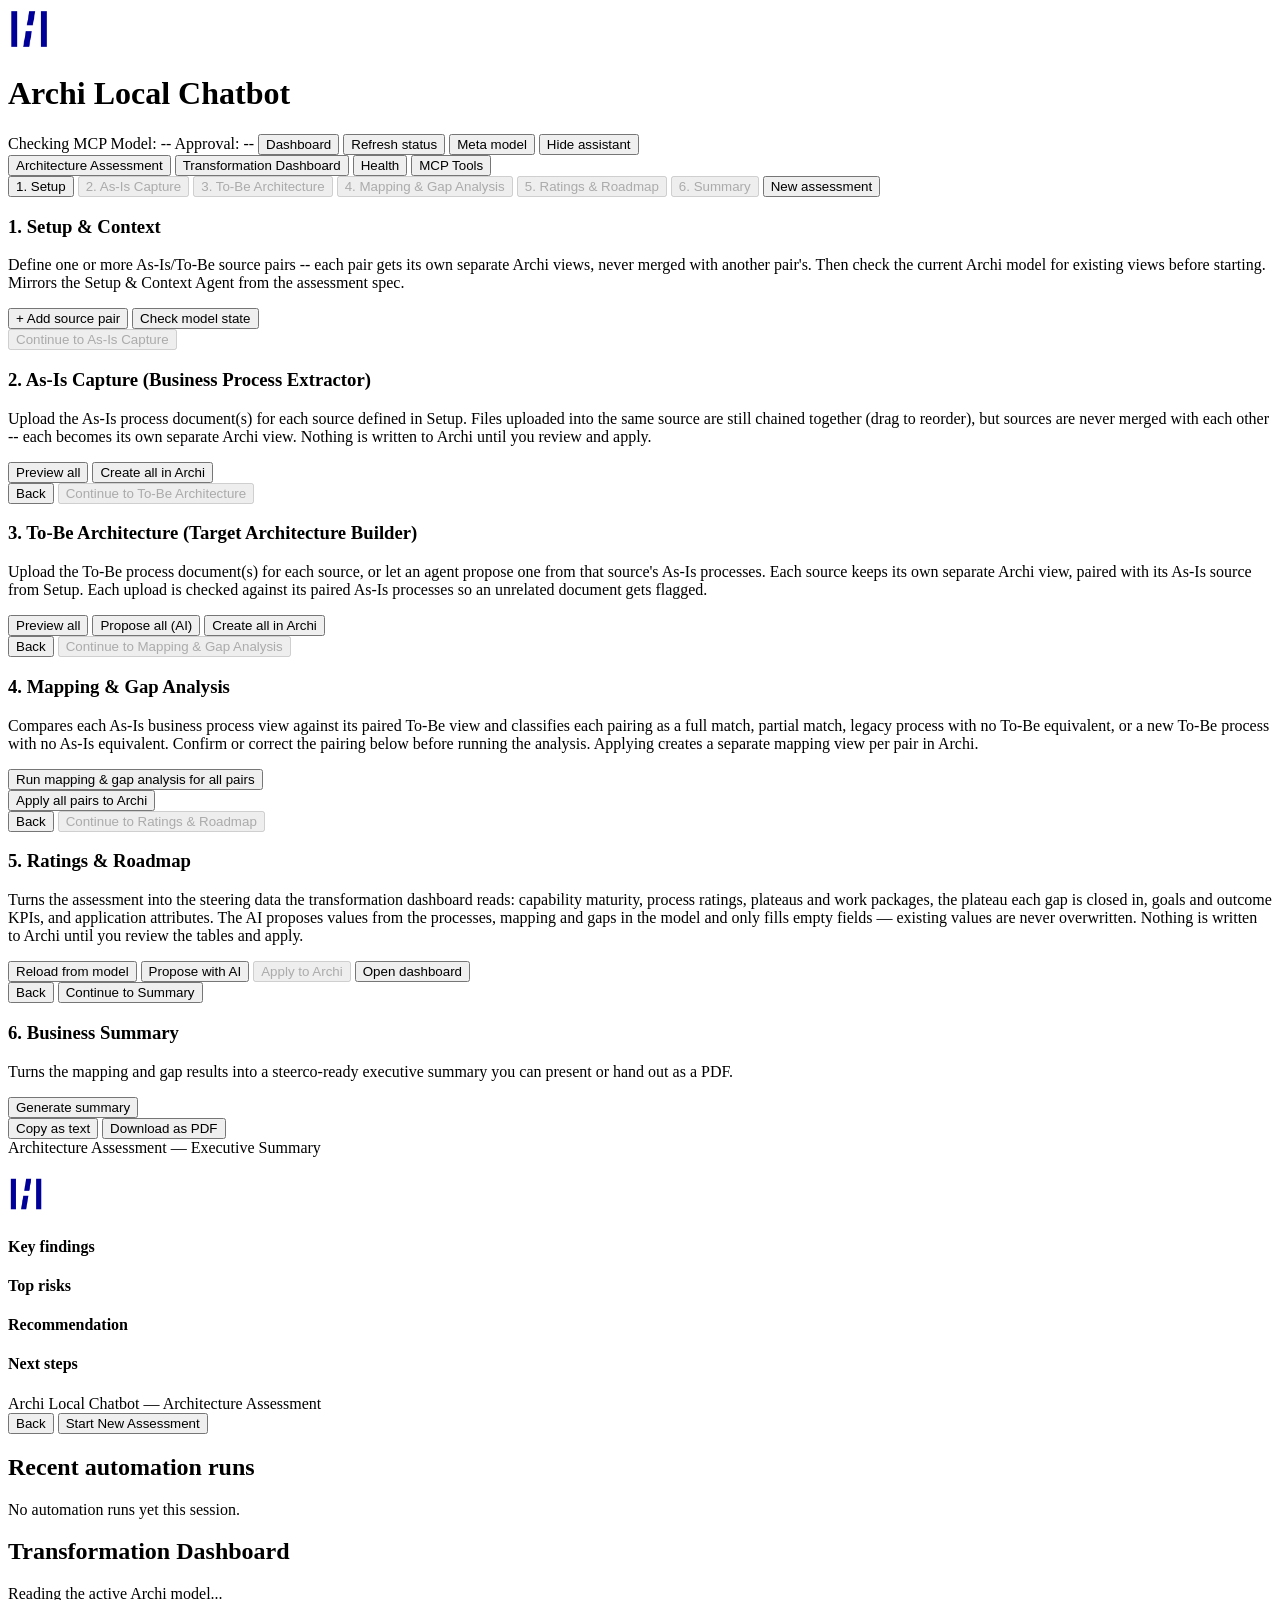
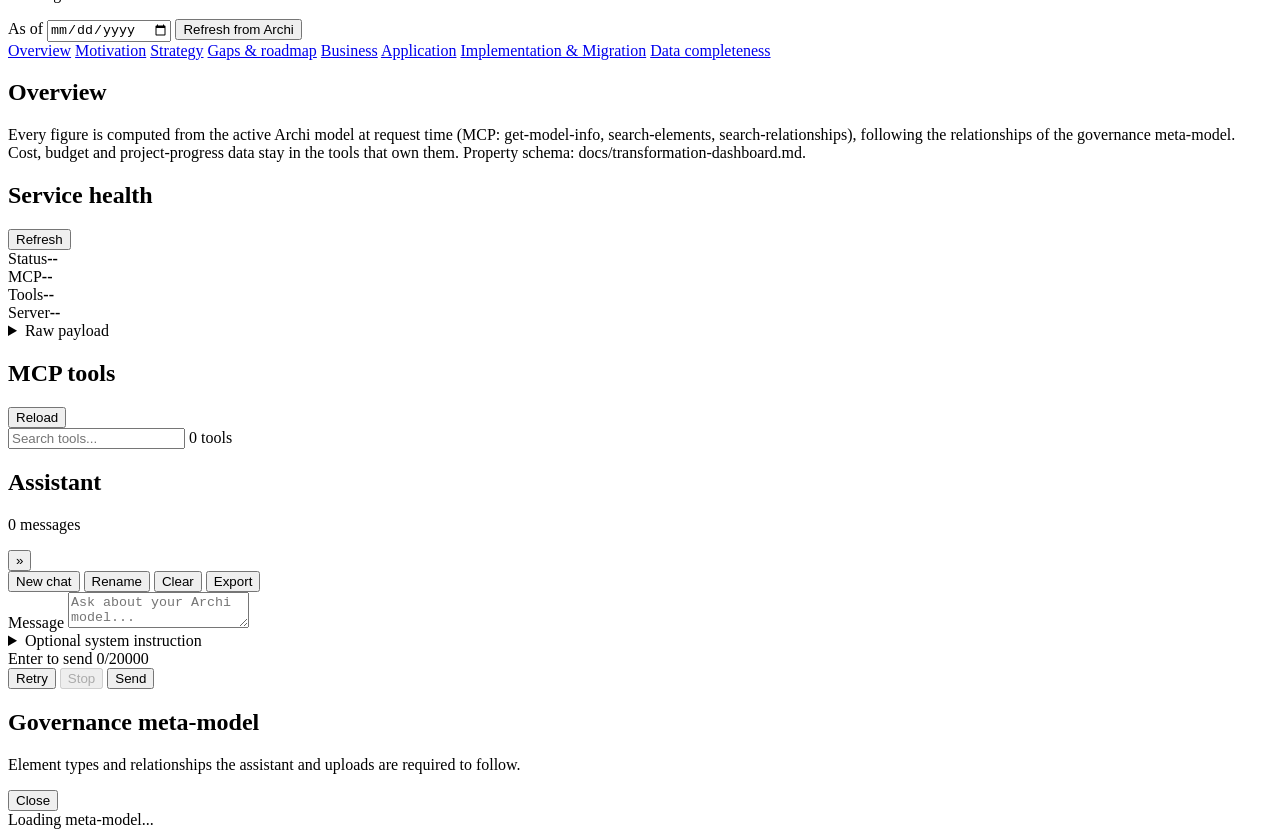
==== commit 7b4c249b: "Add Ratings & Roadmap step, in-app dashboard tab and session-kept assessment Assessment and dashboar" ====
--- a/frontend/index.html
+++ b/frontend/index.html
@@ -19,6 +19,7 @@
     />
     <link rel="icon" type="image/png" href="[data-uri]" />
     <link rel="stylesheet" href="/style.css" />
+    <link rel="stylesheet" href="/dashboard.css" />
   </head>
   <body>
     <div class="bg-shape bg-shape-1"></div>
@@ -35,7 +36,8 @@
         <div class="topbar-status">
           <span id="connectionBadge" class="badge status status-pending">Checking MCP</span>
           <span id="modelBadge" class="badge">Model: --</span>
-          <a id="dashboardBtn" class="btn primary" href="/dashboard.html" target="_blank" rel="noopener">Dashboard</a>
+          <span id="approvalBadge" class="badge" title="Archi's MCP approval mode, read from the plugin">Approval: --</span>
+          <button id="dashboardBtn" class="btn primary" type="button">Dashboard</button>
           <button id="refreshHealthBtn" class="btn ghost" type="button">Refresh status</button>
           <button id="metaModelBtn" class="btn ghost" type="button" aria-haspopup="dialog" aria-controls="metaModelModal">
             Meta model
@@ -50,6 +52,7 @@
         <main class="main-panel">
           <nav class="tab-bar card" aria-label="Workspace sections">
             <button class="tab-btn active" type="button" data-tab="assessmentTab">Architecture Assessment</button>
+            <button class="tab-btn" type="button" data-tab="dashboardTab">Transformation Dashboard</button>
             <button class="tab-btn" type="button" data-tab="healthTab">Health</button>
             <button class="tab-btn" type="button" data-tab="toolsTab">MCP Tools</button>
           </nav>
@@ -60,7 +63,9 @@
               <button class="assessment-step-btn" type="button" data-step="ist" disabled>2. As-Is Capture</button>
               <button class="assessment-step-btn" type="button" data-step="soll" disabled>3. To-Be Architecture</button>
               <button class="assessment-step-btn" type="button" data-step="mapping" disabled>4. Mapping &amp; Gap Analysis</button>
-              <button class="assessment-step-btn" type="button" data-step="summary" disabled>5. Summary</button>
+              <button class="assessment-step-btn" type="button" data-step="steering" disabled>5. Ratings &amp; Roadmap</button>
+              <button class="assessment-step-btn" type="button" data-step="summary" disabled>6. Summary</button>
+              <button id="assessmentResetBtn" class="btn ghost small assessment-reset-btn" type="button" title="Clear the wizard and start over (nothing in Archi is deleted)">New assessment</button>
             </nav>
 
             <section id="assessmentStepSetup" class="card assessment-step">
@@ -117,12 +122,30 @@
               <div id="assessmentMappingPairList" class="assessment-pair-mapping-list"></div>
               <div class="assessment-step-actions">
                 <button id="assessmentMappingBackBtn" class="btn ghost" type="button">Back</button>
-                <button id="assessmentMappingContinueBtn" class="btn primary" type="button" disabled>Continue to Summary</button>
+                <button id="assessmentMappingContinueBtn" class="btn primary" type="button" disabled>Continue to Ratings &amp; Roadmap</button>
+              </div>
+            </section>
+
+            <section id="assessmentStepSteering" class="card assessment-step hidden">
+              <h3>5. Ratings &amp; Roadmap</h3>
+              <p>Turns the assessment into the steering data the transformation dashboard reads: capability maturity, process ratings, plateaus and work packages, the plateau each gap is closed in, goals and outcome KPIs, and application attributes. The AI proposes values from the processes, mapping and gaps in the model and only fills empty fields &mdash; existing values are never overwritten. Nothing is written to Archi until you review the tables and apply.</p>
+              <div class="steering-toolbar">
+                <button id="steeringLoadBtn" class="btn ghost" type="button">Reload from model</button>
+                <button id="steeringProposeBtn" class="btn primary" type="button">Propose with AI</button>
+                <button id="steeringApplyBtn" class="btn primary" type="button" disabled>Apply to Archi</button>
+                <button id="steeringDashboardBtn" class="btn ghost" type="button">Open dashboard</button>
+              </div>
+              <div id="steeringStatus" class="action-status hidden"></div>
+              <div id="steeringTabs" class="steering-tabs" role="tablist" aria-label="Steering data"></div>
+              <div id="steeringTable" class="steering-table"></div>
+              <div class="assessment-step-actions">
+                <button id="assessmentSteeringBackBtn" class="btn ghost" type="button">Back</button>
+                <button id="assessmentSteeringContinueBtn" class="btn primary" type="button">Continue to Summary</button>
               </div>
             </section>
 
             <section id="assessmentStepSummary" class="card assessment-step hidden">
-              <h3>5. Business Summary</h3>
+              <h3>6. Business Summary</h3>
               <p>Turns the mapping and gap results into a steerco-ready executive summary you can present or hand out as a PDF.</p>
               <button id="assessmentSummaryRunBtn" class="btn primary" type="button">Generate summary</button>
               <div id="assessmentSummaryStatus" class="action-status hidden"></div>
@@ -187,6 +210,54 @@
                 <div class="empty-state">No automation runs yet this session.</div>
               </div>
             </section>
+          </section>
+
+          <section id="dashboardTab" class="tab-panel hidden">
+            <div class="dash-root">
+              <div class="dash-shell">
+                <header class="dash-card dash-topbar">
+                  <div>
+                    <h2 class="dash-title">Transformation Dashboard</h2>
+                    <p id="dashModelLine" class="dash-subtle">Reading the active Archi model...</p>
+                  </div>
+                  <div class="dash-controls" role="group" aria-label="Dashboard controls">
+                    <label class="dash-asof">
+                      <span>As of</span>
+                      <input id="dashAsOf" type="date" />
+                    </label>
+                    <button id="dashRefreshBtn" class="dash-btn primary" type="button">Refresh from Archi</button>
+                  </div>
+                </header>
+
+                <nav class="dash-card dash-nav" aria-label="Dashboard sections">
+                  <a href="#dash-overview">Overview</a>
+                  <a href="#dash-motivation">Motivation</a>
+                  <a href="#dash-strategy">Strategy</a>
+                  <a href="#dash-gaps">Gaps &amp; roadmap</a>
+                  <a href="#dash-business">Business</a>
+                  <a href="#dash-application">Application</a>
+                  <a href="#dash-implementation">Implementation &amp; Migration</a>
+                  <a href="#dash-quality">Data completeness</a>
+                </nav>
+
+                <div id="dashErrorBox" class="dash-card dash-error" role="alert" hidden></div>
+
+                <div id="dashMain" class="dash-main" aria-busy="false">
+                  <section id="dash-overview" class="dash-section" aria-labelledby="dashOverviewTitle">
+                    <h2 id="dashOverviewTitle" class="visually-hidden">Overview</h2>
+                    <div id="dashKpiRow" class="kpi-row"></div>
+                  </section>
+                  <div id="dashSections"></div>
+                </div>
+
+                <footer class="dash-footer dash-subtle">
+                  Every figure is computed from the active Archi model at request time (MCP: get-model-info, search-elements,
+                  search-relationships), following the relationships of the governance meta-model. Cost, budget and project-progress
+                  data stay in the tools that own them. Property schema: docs/transformation-dashboard.md.
+                </footer>
+              </div>
+              <div id="dashTooltip" class="dash-tooltip" role="tooltip" hidden></div>
+            </div>
           </section>
 
           <section id="healthTab" class="tab-panel hidden">
@@ -294,6 +365,7 @@
       </div>
     </div>
 
+    <script src="/dashboard.js"></script>
     <script src="/app.js"></script>
   </body>
 </html>
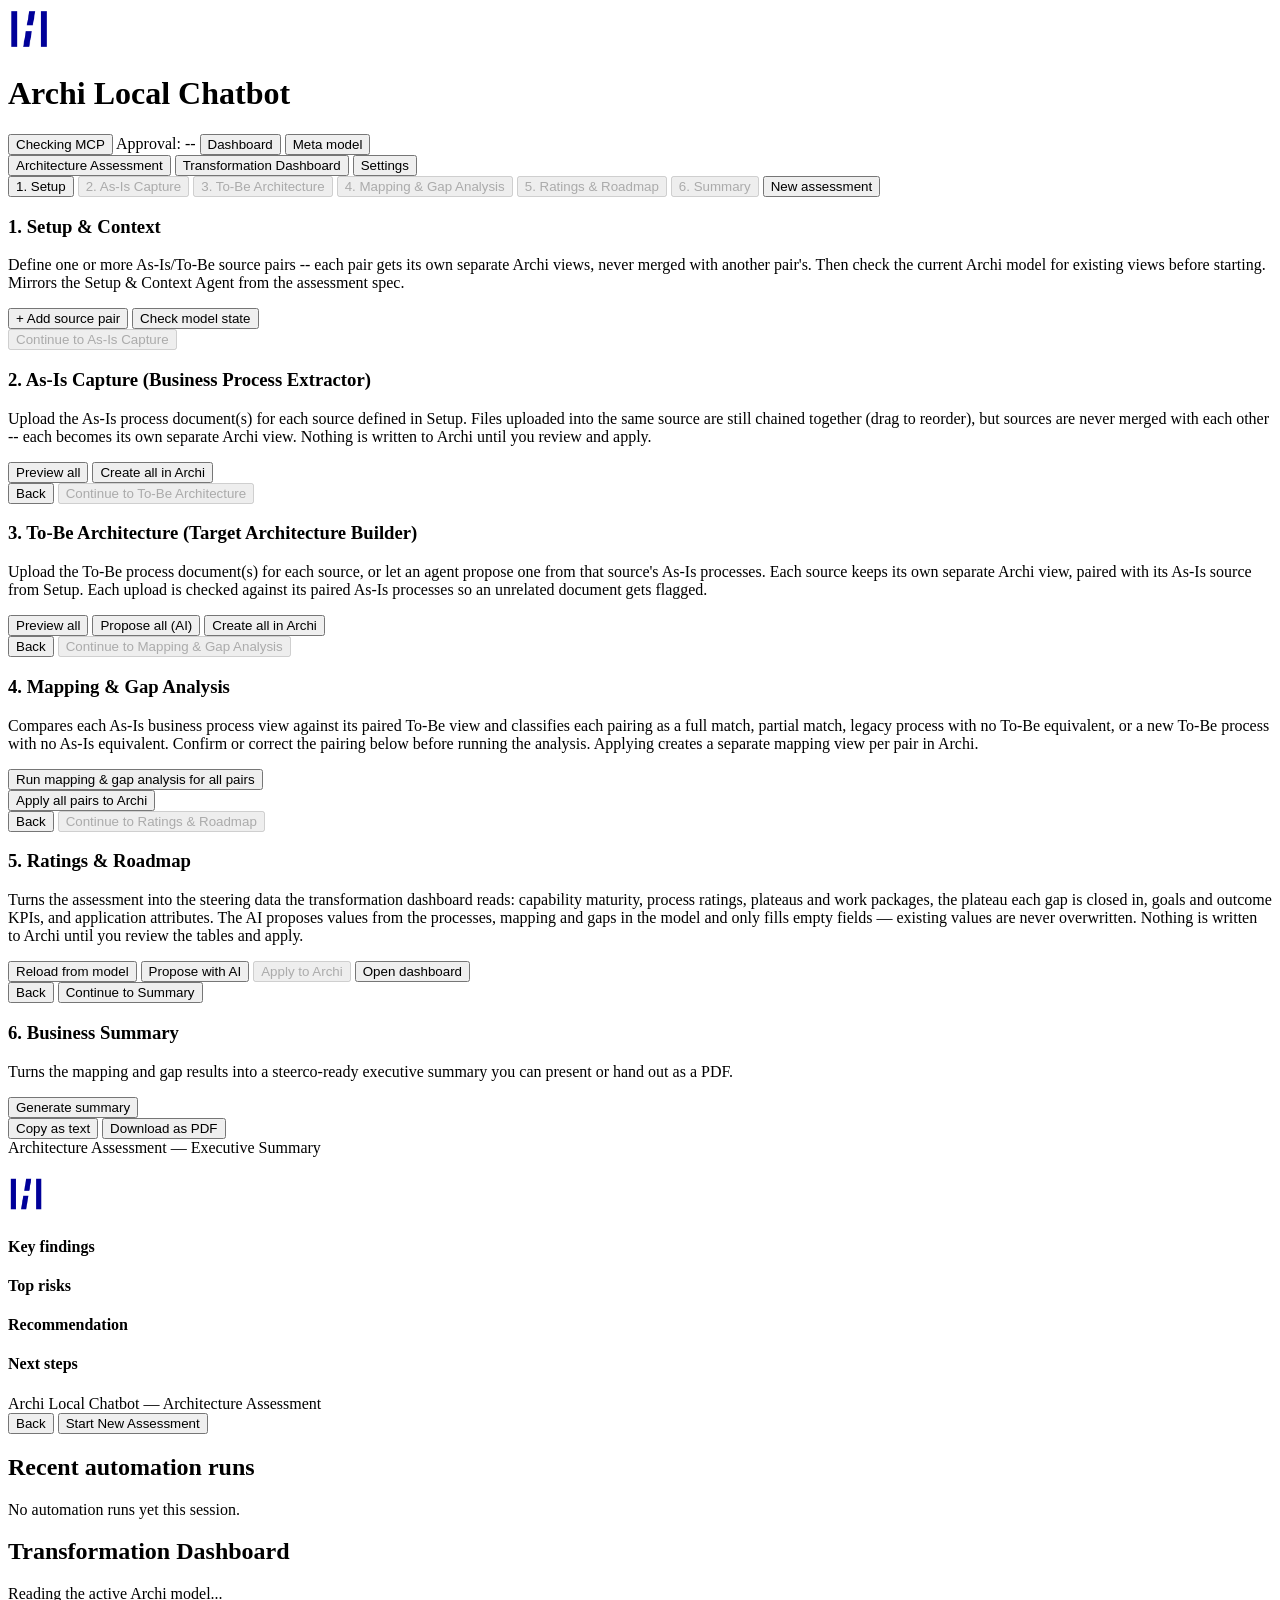
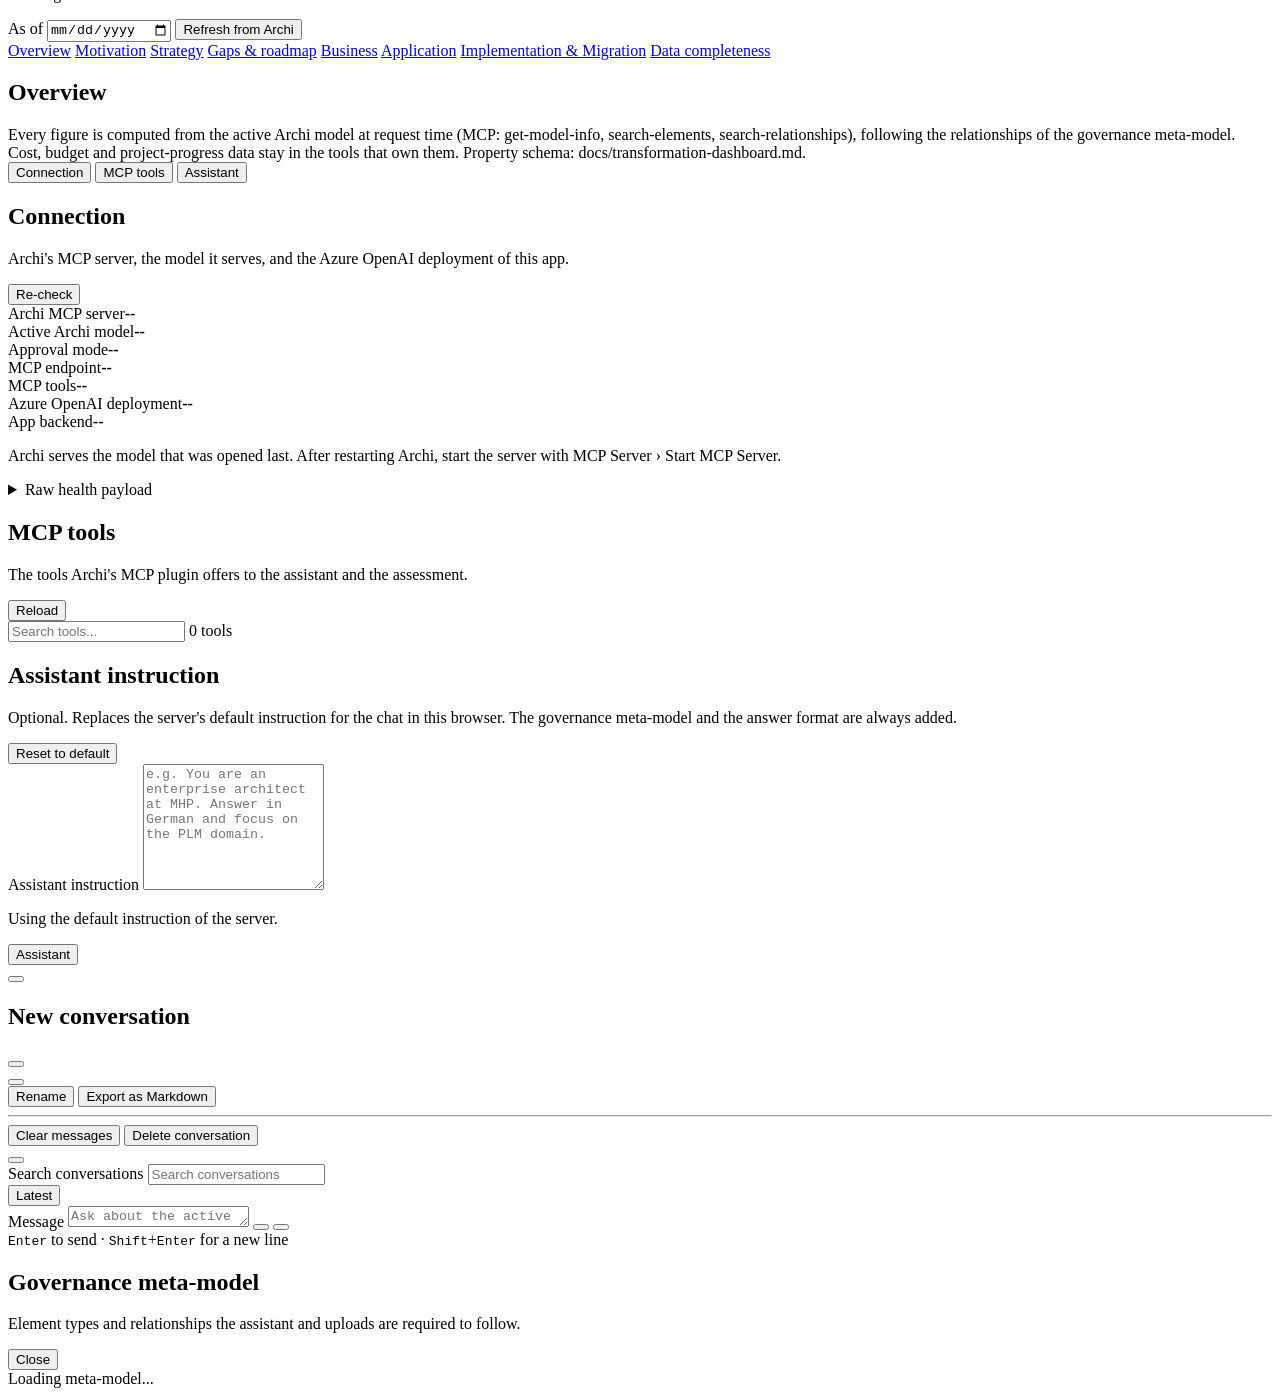
==== commit be6be401: "Clean up the header, add a Settings tab and rebuild the assistant chat UI cleanup - Header shows onl" ====
--- a/frontend/index.html
+++ b/frontend/index.html
@@ -34,16 +34,11 @@
           </div>
         </div>
         <div class="topbar-status">
-          <span id="connectionBadge" class="badge status status-pending">Checking MCP</span>
-          <span id="modelBadge" class="badge">Model: --</span>
+          <button id="connectionBadge" class="badge status status-pending badge-btn" type="button" title="Connection details">Checking MCP</button>
           <span id="approvalBadge" class="badge" title="Archi's MCP approval mode, read from the plugin">Approval: --</span>
           <button id="dashboardBtn" class="btn primary" type="button">Dashboard</button>
-          <button id="refreshHealthBtn" class="btn ghost" type="button">Refresh status</button>
           <button id="metaModelBtn" class="btn ghost" type="button" aria-haspopup="dialog" aria-controls="metaModelModal">
             Meta model
-          </button>
-          <button id="chatToggleBtn" class="btn ghost" type="button" aria-expanded="true" aria-controls="chatDrawer">
-            Hide assistant
           </button>
         </div>
       </header>
@@ -53,8 +48,7 @@
           <nav class="tab-bar card" aria-label="Workspace sections">
             <button class="tab-btn active" type="button" data-tab="assessmentTab">Architecture Assessment</button>
             <button class="tab-btn" type="button" data-tab="dashboardTab">Transformation Dashboard</button>
-            <button class="tab-btn" type="button" data-tab="healthTab">Health</button>
-            <button class="tab-btn" type="button" data-tab="toolsTab">MCP Tools</button>
+            <button class="tab-btn" type="button" data-tab="settingsTab">Settings</button>
           </nav>
 
           <section id="assessmentTab" class="tab-panel">
@@ -260,29 +254,43 @@
             </div>
           </section>
 
-          <section id="healthTab" class="tab-panel hidden">
-            <section class="card">
+          <section id="settingsTab" class="tab-panel hidden">
+            <nav class="settings-nav card" role="tablist" aria-label="Settings">
+              <button class="settings-nav-btn active" type="button" role="tab" aria-selected="true" data-section="settingsConnection">Connection</button>
+              <button class="settings-nav-btn" type="button" role="tab" aria-selected="false" data-section="settingsTools">MCP tools</button>
+              <button class="settings-nav-btn" type="button" role="tab" aria-selected="false" data-section="settingsAssistant">Assistant</button>
+            </nav>
+
+            <section id="settingsConnection" class="settings-section card">
               <header class="card-head">
-                <h2>Service health</h2>
-                <button id="refreshHealthInlineBtn" class="btn ghost small" type="button">Refresh</button>
+                <div>
+                  <h2>Connection</h2>
+                  <p>Archi's MCP server, the model it serves, and the Azure OpenAI deployment of this app.</p>
+                </div>
+                <button id="refreshHealthInlineBtn" class="btn ghost small" type="button">Re-check</button>
               </header>
               <div class="kv-grid">
-                <div><span>Status</span><strong id="healthStatus">--</strong></div>
-                <div><span>MCP</span><strong id="healthMcpStatus">--</strong></div>
-                <div><span>Tools</span><strong id="healthToolCount">--</strong></div>
-                <div><span>Server</span><strong id="healthServer">--</strong></div>
-              </div>
+                <div><span>Archi MCP server</span><strong id="healthMcpStatus">--</strong></div>
+                <div><span>Active Archi model</span><strong id="healthArchiModel">--</strong></div>
+                <div><span>Approval mode</span><strong id="healthApproval">--</strong></div>
+                <div><span>MCP endpoint</span><strong id="healthServer">--</strong></div>
+                <div><span>MCP tools</span><strong id="healthToolCount">--</strong></div>
+                <div><span>Azure OpenAI deployment</span><strong id="healthAzureModel">--</strong></div>
+                <div><span>App backend</span><strong id="healthStatus">--</strong></div>
+              </div>
+              <p class="settings-hint">Archi serves the model that was opened last. After restarting Archi, start the server with MCP Server › Start MCP Server.</p>
               <details class="raw-block">
-                <summary>Raw payload</summary>
+                <summary>Raw health payload</summary>
                 <pre id="healthText">Loading...</pre>
               </details>
             </section>
-          </section>
-
-          <section id="toolsTab" class="tab-panel hidden">
-            <section class="card">
+
+            <section id="settingsTools" class="settings-section card hidden">
               <header class="card-head">
-                <h2>MCP tools</h2>
+                <div>
+                  <h2>MCP tools</h2>
+                  <p>The tools Archi's MCP plugin offers to the assistant and the assessment.</p>
+                </div>
                 <button id="refreshToolsBtn" class="btn ghost small" type="button">Reload</button>
               </header>
               <div class="tool-toolbar">
@@ -291,58 +299,76 @@
               </div>
               <div id="toolList" class="tool-list"></div>
             </section>
+
+            <section id="settingsAssistant" class="settings-section card hidden">
+              <header class="card-head">
+                <div>
+                  <h2>Assistant instruction</h2>
+                  <p>Optional. Replaces the server's default instruction for the chat in this browser. The governance meta-model and the answer format are always added.</p>
+                </div>
+                <button id="systemPromptResetBtn" class="btn ghost small" type="button">Reset to default</button>
+              </header>
+              <label class="sr-only" for="systemPromptInput">Assistant instruction</label>
+              <textarea id="systemPromptInput" rows="8" placeholder="e.g. You are an enterprise architect at MHP. Answer in German and focus on the PLM domain."></textarea>
+              <p id="systemPromptStatus" class="settings-hint">Using the default instruction of the server.</p>
+            </section>
           </section>
         </main>
 
-        <aside id="chatDrawer" class="chat-drawer card">
-          <header class="drawer-head">
-            <div class="drawer-head-text">
-              <h2 id="conversationTitle">Assistant</h2>
-              <p id="conversationMeta">0 messages</p>
+        <aside id="chatDrawer" class="chat-drawer card" aria-label="Assistant">
+          <button id="chatRail" class="chat-rail" type="button" aria-controls="chatDrawer" aria-expanded="false" title="Open the assistant (Ctrl+K / ⌘K)">
+            <span>Assistant</span>
+          </button>
+          <div id="chatPanel" class="chat-panel">
+            <header class="chat-head">
+              <div class="chat-head-main">
+                <button id="historyBtn" class="icon-btn" type="button" aria-controls="historyPanel" aria-expanded="false" title="Conversations" aria-label="Conversations"></button>
+                <div class="chat-head-text">
+                  <h2 id="conversationTitle">New conversation</h2>
+                  <p id="conversationMeta"></p>
+                </div>
+              </div>
+              <div class="chat-head-actions">
+                <button id="newChatBtn" class="icon-btn" type="button" title="New conversation" aria-label="New conversation"></button>
+                <div class="chat-menu-wrap">
+                  <button id="chatMenuBtn" class="icon-btn" type="button" aria-haspopup="menu" aria-expanded="false" aria-controls="chatMenu" title="More" aria-label="More"></button>
+                  <div id="chatMenu" class="chat-menu hidden" role="menu">
+                    <button type="button" role="menuitem" data-action="rename">Rename</button>
+                    <button type="button" role="menuitem" data-action="export">Export as Markdown</button>
+                    <hr />
+                    <button type="button" role="menuitem" data-action="clear">Clear messages</button>
+                    <button type="button" role="menuitem" data-action="delete" class="danger">Delete conversation</button>
+                  </div>
+                </div>
+                <button id="drawerCollapseBtn" class="icon-btn" type="button" aria-controls="chatDrawer" aria-expanded="true" title="Hide the assistant" aria-label="Hide the assistant"></button>
+              </div>
+            </header>
+
+            <div id="historyPanel" class="history-panel hidden">
+              <label class="history-search">
+                <span class="sr-only">Search conversations</span>
+                <input id="historySearch" type="search" placeholder="Search conversations" />
+              </label>
+              <div id="conversationList" class="conversation-list"></div>
             </div>
-            <button id="drawerCollapseBtn" class="drawer-collapse-btn" type="button" title="Collapse assistant">&raquo;</button>
-          </header>
-
-          <div class="drawer-body">
-            <div class="conversation-toolbar">
-              <button id="newChatBtn" class="btn small" type="button">New chat</button>
-              <button id="renameConversationBtn" class="btn ghost small" type="button">Rename</button>
-              <button id="clearBtn" class="btn ghost small" type="button">Clear</button>
-              <button id="exportBtn" class="btn ghost small" type="button">Export</button>
+
+            <div class="chat-body">
+              <div id="chatWindow" class="chat-window" role="log" aria-live="polite" aria-label="Conversation"></div>
+              <button id="jumpLatestBtn" class="jump-latest hidden" type="button">Latest</button>
             </div>
 
-            <div id="conversationList" class="conversation-list"></div>
-
-            <div id="chatWindow" class="chat-window" aria-live="polite"></div>
+            <div id="chatNotice" class="chat-notice hidden" role="status"></div>
 
             <form id="chatForm" class="composer">
-              <label class="sr-only" for="messageInput">Message</label>
-              <textarea
-                id="messageInput"
-                rows="2"
-                placeholder="Ask about your Archi model..."
-                required
-              ></textarea>
-
-              <details class="advanced">
-                <summary>Optional system instruction</summary>
-                <textarea
-                  id="systemPromptInput"
-                  rows="3"
-                  placeholder="Optional override for assistant behavior on this page."
-                ></textarea>
-              </details>
-
-              <div class="composer-row">
-                <div class="composer-meta">
-                  <span class="hint">Enter to send</span>
-                  <span id="messageCounter" class="counter">0/20000</span>
-                </div>
-                <div class="composer-actions">
-                  <button id="retryBtn" class="btn ghost small" type="button">Retry</button>
-                  <button id="stopBtn" class="btn warn small" type="button" disabled>Stop</button>
-                  <button id="sendBtn" class="btn primary small" type="submit">Send</button>
-                </div>
+              <div class="composer-box">
+                <label class="sr-only" for="messageInput">Message</label>
+                <textarea id="messageInput" rows="1" placeholder="Ask about the active Archi model…"></textarea>
+                <button id="sendBtn" class="send-btn" type="submit" title="Send (Enter)" aria-label="Send"></button>
+                <button id="stopBtn" class="send-btn stop hidden" type="button" title="Stop the answer" aria-label="Stop"></button>
+              </div>
+              <div class="composer-foot">
+                <span><kbd>Enter</kbd> to send · <kbd>Shift</kbd>+<kbd>Enter</kbd> for a new line</span>
+                <span id="messageCounter" class="counter"></span>
               </div>
             </form>
           </div>
@@ -367,5 +393,6 @@
 
     <script src="/dashboard.js"></script>
     <script src="/app.js"></script>
+    <script src="/chat.js"></script>
   </body>
 </html>
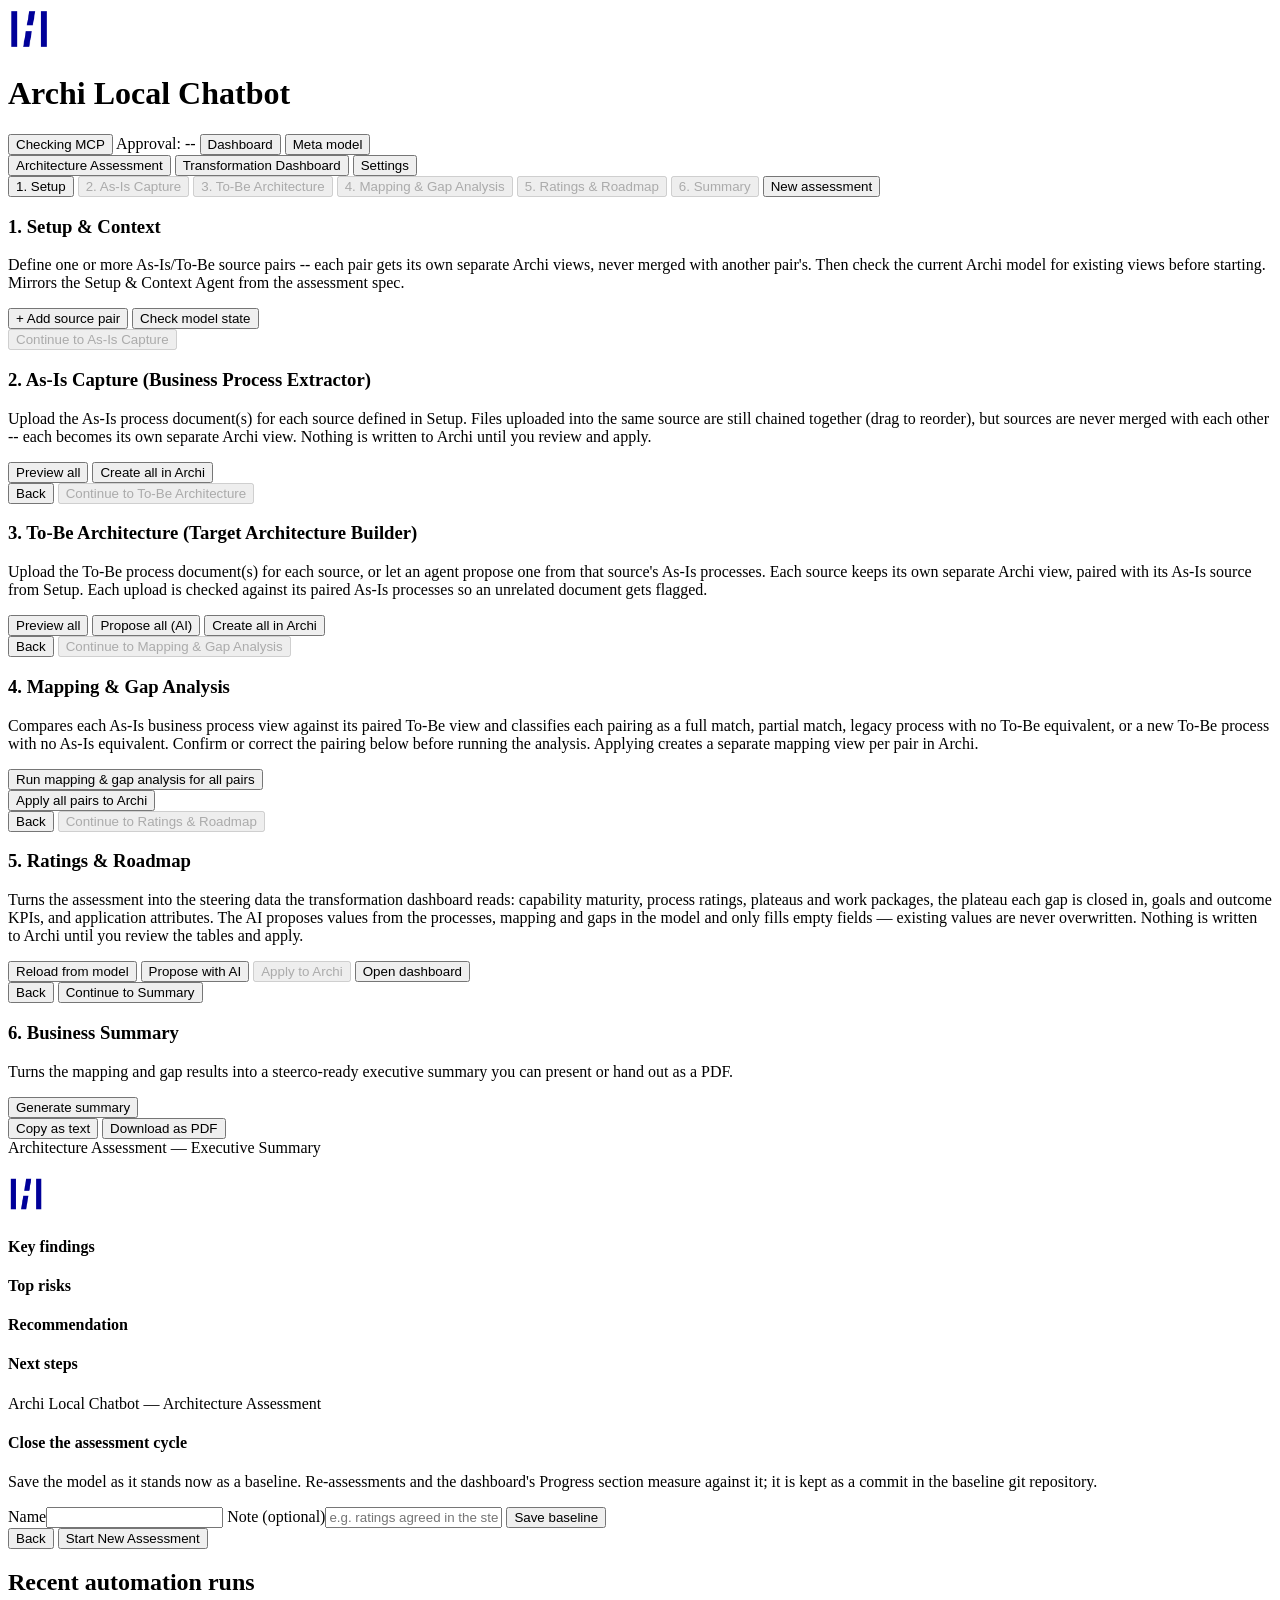
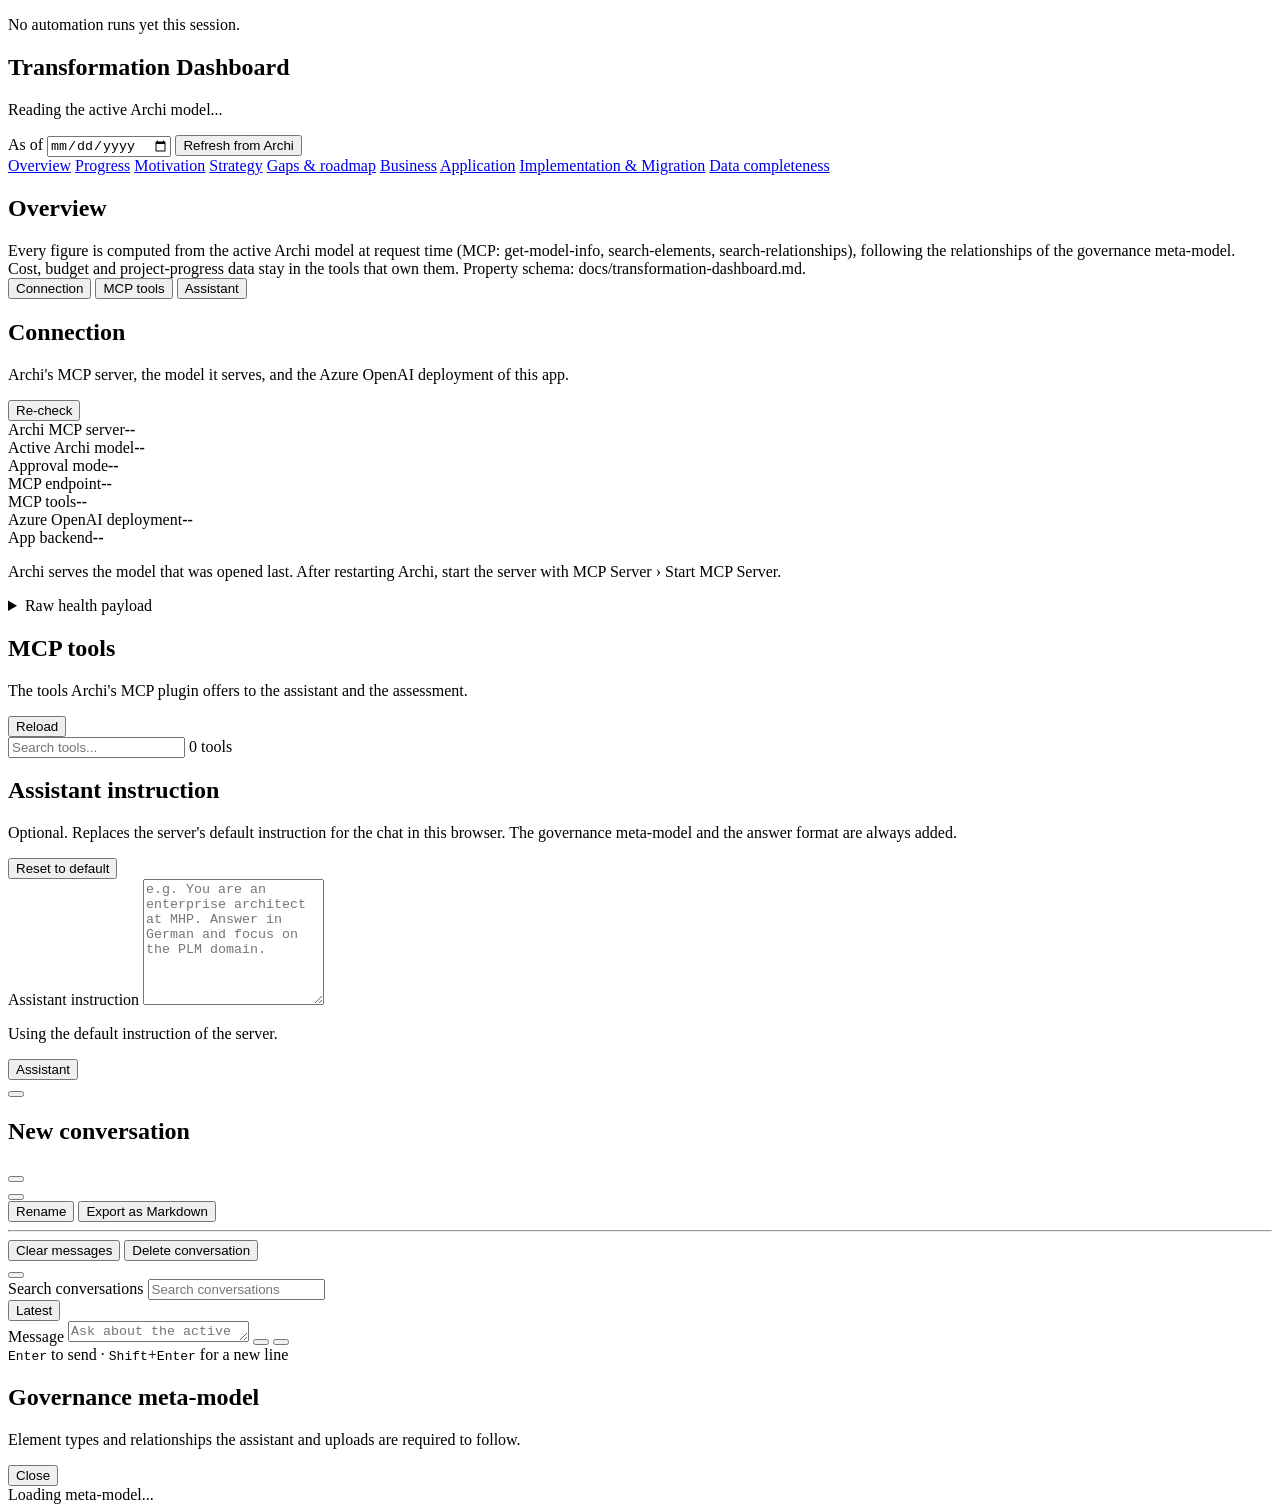
==== commit 1a7679d2: "Add assessment baselines in git and the dashboard's Progress section Archi only knows the current mo" ====
--- a/frontend/index.html
+++ b/frontend/index.html
@@ -190,6 +190,19 @@
                   </footer>
                 </article>
               </div>
+              <section class="cycle-card" aria-labelledby="cycleTitle">
+                <div class="cycle-card-text">
+                  <h4 id="cycleTitle">Close the assessment cycle</h4>
+                  <p>Save the model as it stands now as a baseline. Re-assessments and the dashboard's Progress section measure against it; it is kept as a commit in the baseline git repository.</p>
+                  <p id="cycleLastBaseline" class="cycle-last"></p>
+                </div>
+                <div class="cycle-form">
+                  <label><span>Name</span><input id="cycleNameInput" type="text" maxlength="80" /></label>
+                  <label class="grow"><span>Note (optional)</span><input id="cycleNoteInput" type="text" maxlength="1000" placeholder="e.g. ratings agreed in the steerco" /></label>
+                  <button id="cycleSaveBtn" class="btn primary" type="button">Save baseline</button>
+                </div>
+                <div id="cycleStatus" class="action-status hidden" role="status"></div>
+              </section>
               <div class="assessment-step-actions">
                 <button id="assessmentSummaryBackBtn" class="btn ghost" type="button">Back</button>
                 <button id="assessmentStartNewBtn" class="btn primary" type="button">Start New Assessment</button>
@@ -225,6 +238,7 @@
 
                 <nav class="dash-card dash-nav" aria-label="Dashboard sections">
                   <a href="#dash-overview">Overview</a>
+                  <a href="#dash-progress">Progress</a>
                   <a href="#dash-motivation">Motivation</a>
                   <a href="#dash-strategy">Strategy</a>
                   <a href="#dash-gaps">Gaps &amp; roadmap</a>
